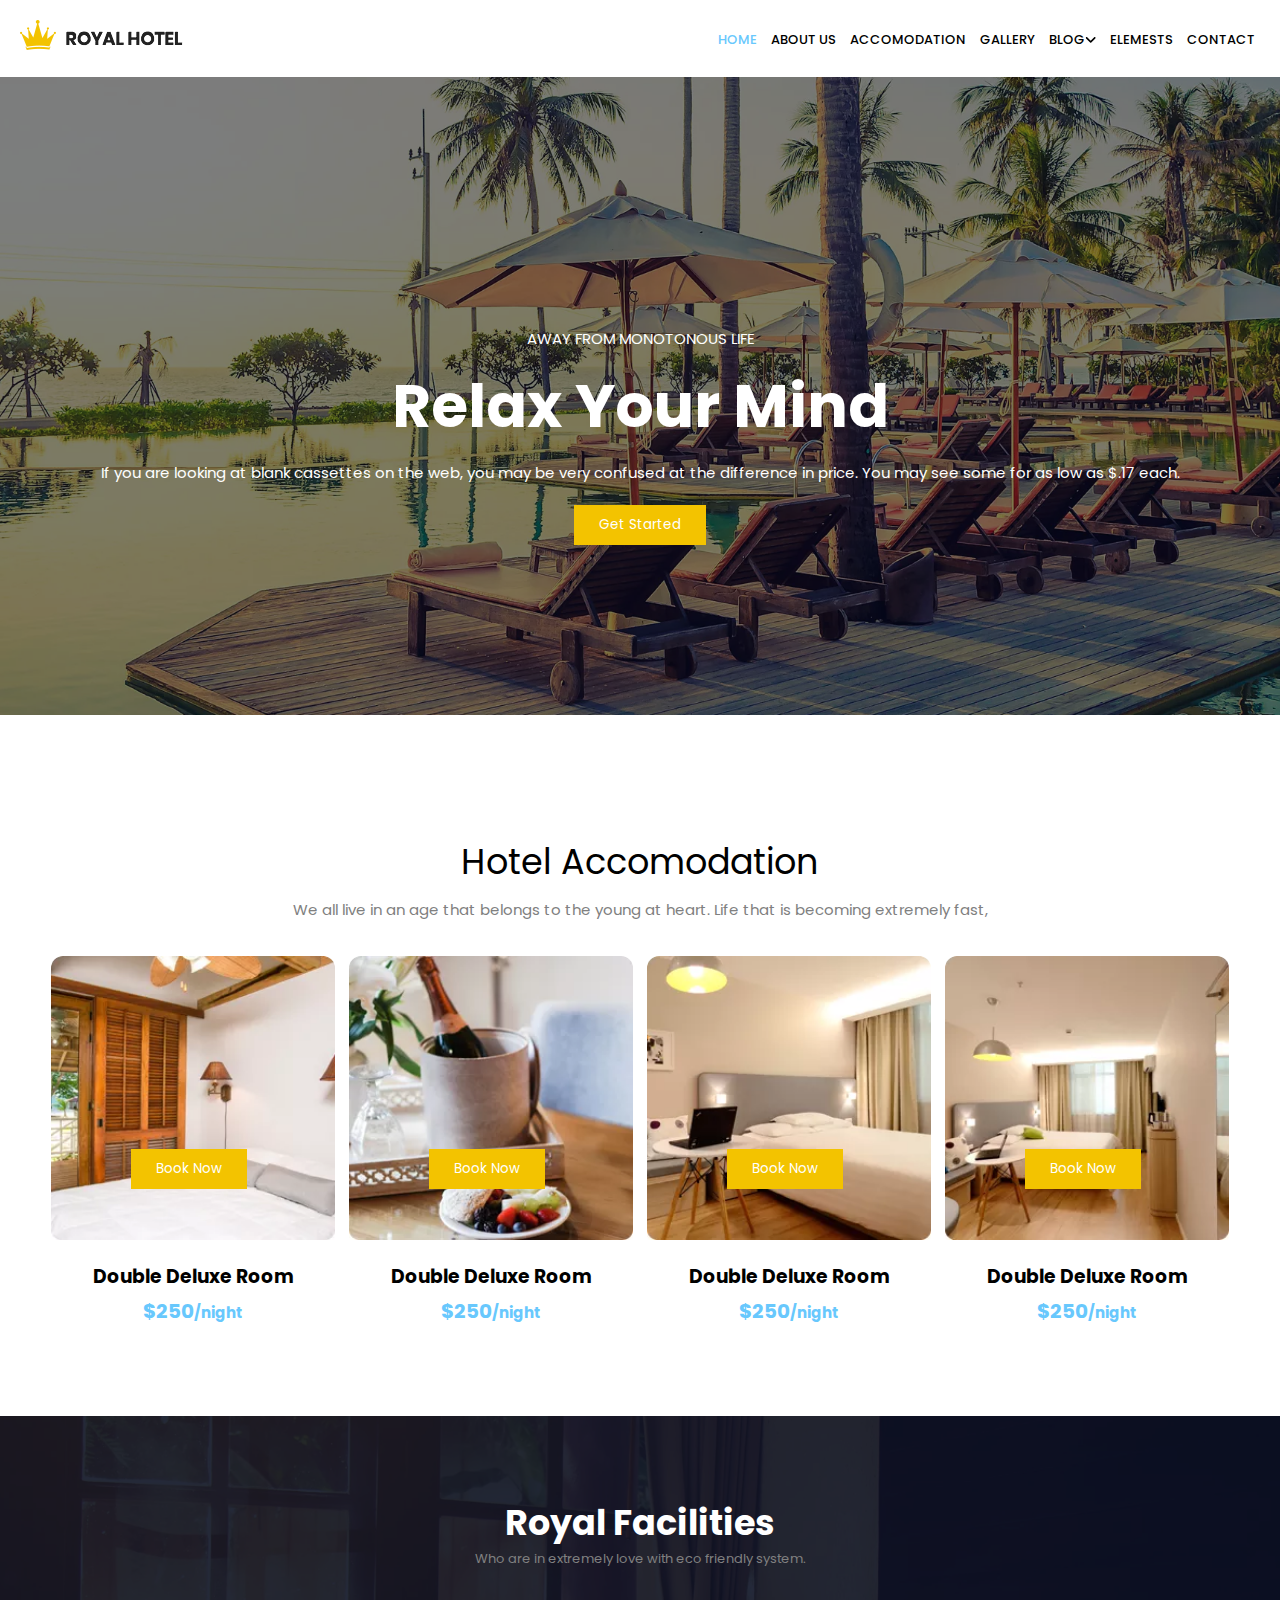
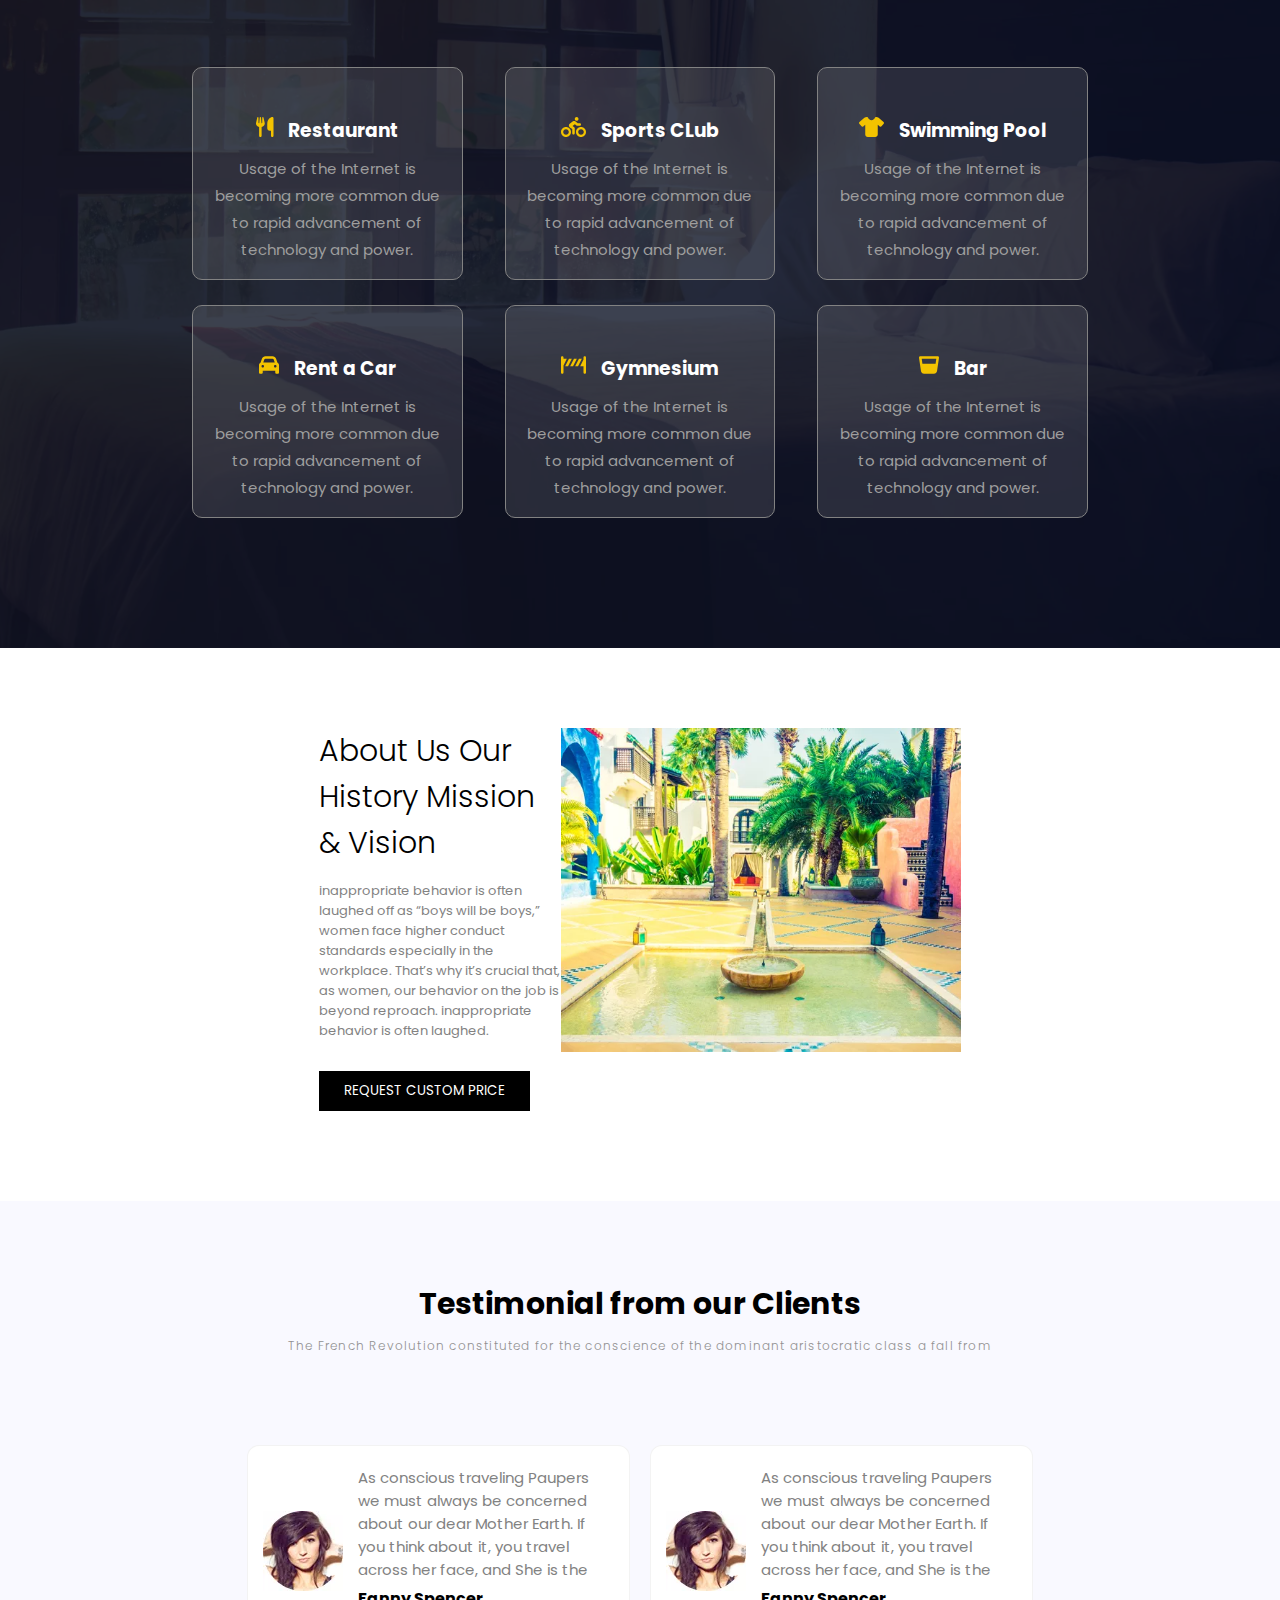
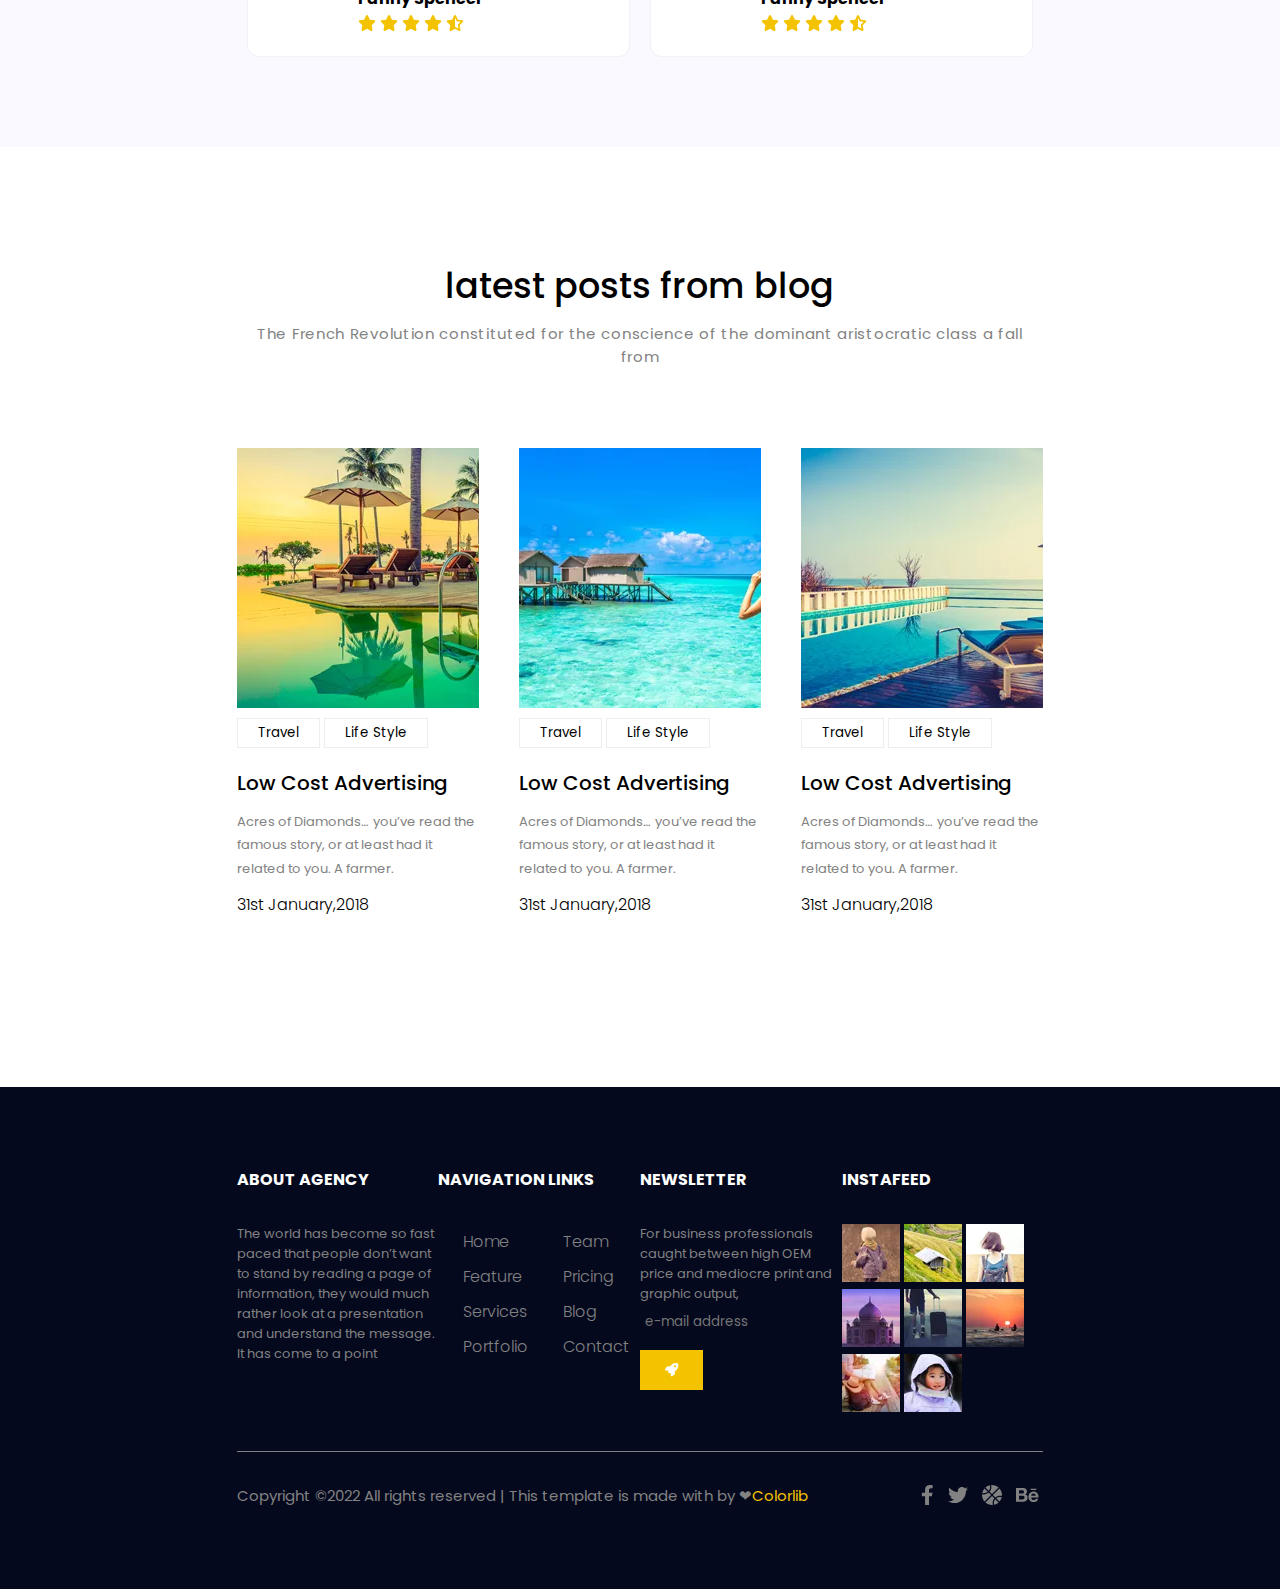
==== index.html @ 9b9b7c3e "first commit" ====
<!DOCTYPE html>
<html lang="en">
<head>
    <meta charset="UTF-8">
    <meta http-equiv="X-UA-Compatible" content="IE=edge">
    <meta name="viewport" content="width=device-width, initial-scale=1.0">
    <link rel="stylesheet" href="style.css">
        <!-- font -->
    <link rel="preconnect" href="https://fonts.googleapis.com">
<link rel="preconnect" href="https://fonts.gstatic.com" crossorigin>
<link href="https://fonts.googleapis.com/css2?family=Poppins:wght@300;400;500;600;700;900&display=swap" rel="stylesheet">
<link rel="stylesheet" href="./all.min.css">
    <title>RoyalHotel</title>
</head>
<body>
    <header>

            <div class="logo">
                <a href="#"><img src="./images/logo.png" alt=""></a>
            </div>
            <div class="navlink">
                <input type="checkbox" id="check">
                <label for="check" class="checkbtn">
                    <i class="fa-solid fa-bars"></i>
                </label>
                <ul id="nav-bar">
                    <li><a href="#"class="active">HOME</a></li>
                    <li><a href="#">ABOUT US</a></li>
                    <li><a href="#">ACCOMODATION</a></li>
                    <li><a href="#">GALLERY</a></li>
                    <li><a href="#">BLOG</a><i class="fa-solid fa-angle-down "></i>
                        <ul class="drop">
                    <li><a href="#">BLOG</a></li>
                    <li><a href="#">BLOG DETAILS</a></li>
                </ul>
            </li>
            <li><a href="#">ELEMESTS</a></li>
            <li><a href="#">CONTACT</a></li>
        </ul>
    </div>    
</header>
        <!-- /* ======================== start section-1=============================== */ -->
    <section class="home">
        <div class="container">
            <p>AWAY FROM MONOTONOUS LIFE</p>
            <h2>Relax Your Mind</h2>
            <p>If you are looking at blank cassettes on the web, you may be very confused at the
                difference in price. You may see some for as low as $.17 each.</p>
                <button>get started</button>
            </div>
        </section>
            <!-- /* ======================== end section-1=============================== */ -->

        
        <!-- /* ======================== start section-2=============================== */ -->
        <section class="room">
            <div class="container">
                <h2>Hotel Accomodation</h2>
                <p>We all live in an age that belongs to the young at heart. Life that is becoming extremely fast,
                </p>
                <div class="row">
                    <div class="room-1">
                        <div class="room-img">
                            <img src="./images/xroom1.jpg.pagespeed.png" alt="">
                            <button>book now</button>
                    </div>
                    <h3>Double Deluxe Room</h3>
                    <p>$250<span>/night</span></p>

                    </div>
                    <div class="room-1">
                        <div class="room-img">
                            <img src="./images/xroom3.jpg.pagespeed.png" alt="">
                            <button>book now</button>
                    </div>
                    <h3>Double Deluxe Room</h3>
                    <p>$250<span>/night</span></p>

                    </div>
                    <div class="room-1">
                        <div class="room-img">
                            <img src="./images/xroom2.jpg.pagespeed.png" alt="">
                            <button>book now</button>
                    </div>
                    <h3>Double Deluxe Room</h3>
                    <p>$250<span>/night</span></p>

                    </div>
                    <div class="room-1">
                        <div class="room-img">
                            <img src="./images/xroom4.jpg.pagespeed.png" alt="">
                            <button>book now</button>
                    </div>
                    <h3>Double Deluxe Room</h3>
                    <p>$250<span>/night</span></p>
                    
                </div>
            </div>
            
        </div>
    </section>
    <!-- /* ======================== end section-2=============================== */ -->

    <!-- /* ======================== start section-3=============================== */ -->
        <section class="facilities">
            <div class="container">
                <h2>Royal Facilities</h2>
                <p>Who are in extremely love with eco friendly system.</p>
                <div class="content">
                    <div class="row">
                        <div class="iteam">
                            <div class="iteam-icons">
                            <i class="fa-solid fa-utensils"></i>
                            <h3>Restaurant</h3>
                            </div>
                            <p>Usage of the Internet is becoming more common due to rapid advancement of technology and power.
                            </p>
                        </div>
                        <div class="iteam">
                        <div class="iteam-icons">
                            <i class="fa-solid fa-person-biking"></i>
                            <h3>Sports CLub</h3>
                        </div>
                            <p>Usage of the Internet is becoming more common due to rapid advancement of technology and power.</p>
                        </div>
                        <div class="iteam">
                        <div class="iteam-icons">
                            <i class="fa-solid fa-shirt"></i>
                            <h3>Swimming Pool</h3>
                        </div>
                        <p>Usage of the Internet is becoming more common due to rapid advancement of technology and power.</p>
                        </div>
                        <div class="iteam">
                        <div class="iteam-icons">
                            <i class="fa-solid fa-car"></i>
                            <h3>Rent a Car</h3>
                        </div>
                            <p>Usage of the Internet is becoming more common due to rapid advancement of technology and power.</p>
                        </div>
                        <div class="iteam">
                        <div class="iteam-icons">
                            <i class="fa-solid fa-road-barrier"></i>
                            <h3>Gymnesium</h3>
                        </div>
                            <p>Usage of the Internet is becoming more common due to rapid advancement of technology and power.</p>
                        </div>
                        <div class="iteam">
                            <div class="iteam-icons">
                                <i class="fa-solid fa-whiskey-glass"></i>
                                <h3>Bar</h3>
                            </div>
                            <p>Usage of the Internet is becoming more common due to rapid advancement of technology and power.</p>
                        </div>
                    </div>
                </div>
            </div>
        </section>
    <!-- /* ======================== end section-3=============================== */ -->



    <!-- /* ======================== start section-4=============================== */ -->
        <section class="about">
            <div class="container">
                <div class="content">
                <div class="row">

                        <div class="about-text">
                            <h2>About Us Our History Mission & Vision</h2>
                            <p>inappropriate behavior is often laughed off as “boys will be boys,” women face higher conduct standards especially in the workplace. That’s why it’s crucial that, as women, our behavior on the job is beyond reproach. inappropriate behavior is often laughed.</p>
                            <button>REQUEST CUSTOM PRICE</button>
                        </div>
                        <div class="about-img">
                            <img src="./images/xabout_bg.jpg.pagespeed.png" alt="" srcset="">
                        </div>
                    </div>
                </div>
            </div>
        </section>

        <!-- /* ======================== end section-4=============================== */ -->



        <!-- /* ======================== start section-5=============================== */ -->
        
        <section class="revolution">
            <div class="container">
                <div class="content">
                    <div class="revolution-text">
                        <h2>Testimonial from our Clients</h2>
                        <p>The French Revolution constituted for the conscience of the dominant aristocratic class a fall from</p>
                    </div>
                    
                    <div class="row">
                        <div class="iteam row">

                            <div class="iteam-img">
                                <img src="./images/xtesttimonial-1.jpg.pagespeed.png" alt="">
                            </div>
                            <div class="iteam-text">
                                <p>As conscious traveling Paupers we must always be concerned about our dear Mother Earth. If you think about it, you travel across her face, and She is the </p>
                                <h4>Fanny Spencer</h4>
                                <i class="fa-solid fa-star"></i>
                                <i class="fa-solid fa-star"></i>
                                <i class="fa-solid fa-star"></i>
                                <i class="fa-solid fa-star"></i>
                                <i class="fa-solid fa-star-half-stroke"></i>
                            </div>
                        </div>
                        <div class="iteam row">

                            <div class="iteam-img">
                                <img src="./images/xtesttimonial-1.jpg.pagespeed.png" alt="">
                            </div>
                            <div class="iteam-text">
                                <p>As conscious traveling Paupers we must always be concerned about our dear Mother Earth. If you think about it, you travel across her face, and She is the </p>
                                <h4>Fanny Spencer</h4>
                                <i class="fa-solid fa-star"></i>
                                <i class="fa-solid fa-star"></i>
                                <i class="fa-solid fa-star"></i>
                                <i class="fa-solid fa-star"></i>
                                <i class="fa-solid fa-star-half-stroke"></i>
                            </div>
                        </div>
                    </div>
                    
                    
                </div>
            </div>
        </section>
        <!-- /* ======================== end section-5=============================== */ -->
        <!-- /* ======================== start section-6=============================== */ -->
        <section class="blog">
            <div class="container">
                <div class="content">
                    <div class="blog-text">

                        <h2>latest posts from blog</h2>
                        <p>The French Revolution constituted for the conscience of the dominant aristocratic class a fall from</p>
                    </div>
                    <div class="row">
                        <div class="blog-iteam">
                            <div class="iteam-img">
                                <img src="./images/xblog-1.jpg.pagespeed.png" alt="" srcset="">
                            </div>
                            <button>travel</button>
                            <button>life style</button>
                            <div class="iteam-text">
                                <h3><a href="#">Low Cost Advertising</a></h3>
                                <p>Acres of Diamonds… you’ve read the famous story, or at least had it related to you. A farmer.</p>
                                <span>31st January,2018</span>
                            </div>
                        </div>
                        <div class="blog-iteam">
                            <div class="iteam-img">
                                <img src="./images/xblog-2.jpg.pagespeed.png" alt="" srcset="">
                            </div>
                            <button>travel</button>
                            <button>life style</button>
                            <div class="iteam-text">
                                <h3><a href="#">Low Cost Advertising</a></h3>
                                <p>Acres of Diamonds… you’ve read the famous story, or at least had it related to you. A farmer.</p>
                                <span>31st January,2018</span>
                            </div>
                        </div>
                        <div class="blog-iteam">
                            <div class="iteam-img">
                                <img src="./images/xblog-3.jpg.pagespeed.png" alt="" srcset="">
                            </div>
                            <button>travel</button>
                            <button>life style</button>
                            <div class="iteam-text">
                                <h3><a href="#">Low Cost Advertising</a></h3>
                                <p>Acres of Diamonds… you’ve read the famous story, or at least had it related to you. A farmer.</p>
                                <span>31st January,2018</span>
                            </div>
                        </div>
                    </div>

                </div>
            </div>
        </section>
        <!-- /* ======================== end section-6=============================== */ -->
        <!-- /* ======================== start footer=============================== */ -->
        <footer>
            <div class="container">
                <div class="content">
                    <div class="row">
                        <div class="footer-title">
                            <h4>ABOUT AGENCY</h4>
                            <p>The world has become so fast paced that people don’t want to stand by reading a page of information, they would much rather look at a presentation and understand the message. It has come to a point</p>
                        </div>
                        <div class="footer-title">
                            <h4>NAVIGATION LINKS</h4>
                            <div class="row">
                            <div class="link">
                            <ul>
                                <li><a href="#">home</a></li>
                                <li><a href="#">feature</a></li>
                                    <li><a href="#">services</a></li>
                                    <li><a href="#">portfolio</a></li>
                            </ul>
                            </div>
                            <div class="link">
                            <ul>
                                    <li><a href="#">team</a></li>
                                    <li><a href="#">pricing</a></li>
                                    <li><a href="#">blog</a></li>
                                    <li><a href="#">contact</a></li>
                            </ul>
                            </div>
                        </div>

                        </div>
                        <div class="footer-title">
                            <h4>NEWSLETTER</h4>
                            <p>For business professionals caught between high OEM price and mediocre print and graphic output,</p>
                            <input type="text" placeholder="e-mail address" >
                            <button><i class="fa-solid fa-rocket"></i></button>
                        </div>
                        <div class="footer-title">
                            <h4>INSTAFEED</h4>
                            <div class="footer-img">
                                <img src="./images/xImage-01.jpg.pagespeed.ic.VWdV-pY94k.png" alt="">
                                <img src="./images/xImage-02.jpg.pagespeed.ic.H0RdxYYNLe.png" alt="">
                                <img src="./images/xImage-03.jpg.pagespeed.ic.S_LFDYmbgc.png" alt="">
                                <img src="./images/xImage-04.jpg.pagespeed.ic.F6GM7uYEah.png" alt="">
                                <img src="./images/xImage-05.jpg.pagespeed.ic.MrygaBwj3D.png" alt="">
                                <img src="./images/xImage-06.jpg.pagespeed.ic.5AmIQgdupe.png" alt="">
                                <img src="./images/xImage-07.jpg.pagespeed.ic._Gie8Lv4Eo.png" alt="">
                                <img src="./images/xImage-08.jpg.pagespeed.ic.8KGpKZvfob.png" alt="">
                            </div>
                        </div>
                    </div>
                    <div class="copyright row">
                        <p>Copyright ©2022 All rights reserved | This template is made with  by &#10084;<span>Colorlib</span></p>
                        <div class="social">
                            <i class="fa-brands fa-facebook-f"></i>
                            <i class="fa-brands fa-twitter"></i>
                            <i class="fa-solid fa-basketball"></i>
                            <i class="fa-brands fa-behance"></i>
                        </div>
                    </div>
                    
                </div>
            </div>
        </footer>


        <!-- /* ======================== end footer=============================== */ -->

    <script src="./min.js"></script>
    <script src="./all.min.js"></script>

</body>
</html>
---- style.css ----
*{
    font-family: 'Poppins', sans-serif;
    list-style: none;
    text-decoration: none;
    margin: 0;
    padding: 0;
}

.row{
    display: flex;
    justify-content: space-between;
    align-items: center;
    
}
.container{
    width: 90%;
    margin: auto;
}
.content{
    flex-wrap: wrap;    
    width: 70%;
    gap: 4%;
    margin: auto;
}
p{
    font-size: 15px;
}
button{
    margin: 10px 0;
    padding: 10px 25px;
    background: #f3c300;
    color: #fff;
    border: 0;
    text-transform: capitalize;
    position: relative;
    z-index: 1;
    cursor: pointer;
}
    button::before{
    position: absolute;
    content: "";
    top: 0;
    background: #f8b100;
    left: 0;
    transition:all 0.3s ease-in;
    padding-bottom: 2.5rem;
    z-index: -1;
    -webkit-transition:all 0.3s ease-in;
    -moz-transition:all 0.3s ease-in;
    -ms-transition:all 0.3s ease-in;
    -o-transition:all 0.3s ease-in;
}
button:hover:before{
    padding-left: 100%;
}


/* start header */
header {
    display: flex;
    justify-content: space-between;
    width: 60%;
    padding: 20px ;
    align-items: center;
    z-index: 1;
     position: absolute;
    background: #fff;
    left: 20%;

}

header ul li{
    display: inline-block;
    padding: 0 15px;
    font-size: 13px;
    position: relative;
}

header ul li a{
    color: #000000;
    font-weight: 500;
    transition: all 0.3s;
    -webkit-transition: all 0.3s;
    -moz-transition: all 0.3s;
    -ms-transition: all 0.3s;
    -o-transition: all 0.3s;
}
header ul li a.active{
    color: #68c8fd;

}
header ul li a:hover{
    color: #68c8fd;
}
header ul li .drop{
    position: absolute;
    margin: 26px 0 0;
    
}
header ul li .drop li{
    background: #fff;
    display: block;
    padding: 10px;
    left: 0;
    width: 190px;
    transition: all 0.3s;
    -webkit-transition: all 0.3s;
    -moz-transition: all 0.3s;
    -ms-transition: all 0.3s;
    -o-transition: all 0.3s;
    visibility: hidden;
    opacity: -1;
    margin: 10px 0;
}
header ul li:hover .drop li{
    visibility: visible;
    opacity: 1;
    margin: 0;
    
}
header ul li .drop li:hover ,header ul li .drop li:hover a{
    color: #68c8fd;
    background: #eee;

}
header .checkbtn{
    font-size: 30px;
    color: #f3c300;
    line-height: 80px;
    margin-right: 20px;
    cursor: pointer;
    display: none;
}
#check{
    display: none;
}
header ul li:nth-child(5) i {
    display: none;
}
@media (max-width: 767px) {
    header{
        width: 90%;
        position: initial;
        
    }
    header .checkbtn{
        display: block;
    }
    header div.navlink #check:checked ~ ul{
        display: unset;
    }
    header i.media{
        color: #f3c300;
        position: relative;
        display:unset;
        transition: all 0.3s;
        -webkit-transition: all 0.3s;
        -moz-transition: all 0.3s;
        -ms-transition: all 0.3s;
        -o-transition: all 0.3s;
}

    header .navlink ul{
        position: absolute;
        width: 100%;
        left: 0;
        top: 100px;
        z-index: 1;
        background: #fff;
        display: none;
    }
   
    header ul li{
        display: block;
        padding: 10px 0 ;
        padding-left: 15px;
        transition: all 0.3s;
        -webkit-transition: all 0.3s;
        -moz-transition: all 0.3s;
        -ms-transition: all 0.3s;
        -o-transition: all 0.3s;
}
    header ul li:hover{
        background: #eee;
        color: #68c8fd;
    }
    
    header ul li .drop {
        transition: all 0.3s;
        -webkit-transition: all 0.3s;
        -moz-transition: all 0.3s;
        -ms-transition: all 0.3s;
        -o-transition: all 0.3s;
        display: none;
    }
    header ul li:hover .drop {
        visibility: visible;
        opacity: 1;
        display: unset;

    }
    header ul li .drop {
        position: unset;
        
    }
    header ul li .drop li{
        margin: 0;
        display: inline-block;
        width: 100%;
    }
    header ul li:nth-child(5) i {
        display: unset;
        position: absolute;
        right: 10px;
    }
}
@media (min-width:767px ) and (max-width: 1400px){
    header {
        position: unset;
        width: auto;
        
    }
    header ul li {
        display: inline-block;
        padding: 0 5px;
    }
    
}
/* end header */




/* start section-1 */
.home{
    background-image: url(./images/banner_bg.jpg);
    position: relative;
    background-size: cover;
    background-repeat: no-repeat;
    background-attachment: fixed;
    background-position: top;
    margin-bottom:40px ;
    color: white;
    text-align: center;
}
.home .container{
    padding-bottom: 10rem;
        padding-top: 15rem;
        background: #04091e85;
        position: relative;
        width: auto;
    }
    .home .container p{
        font-size: 15px;
        margin: auto;
        line-height: 1.6;
        margin: 10px auto;
        
    
    }
    section.home .container h2{
        font-size: 60px;
        
    }
/* end section-1 */

/* start section-2 */
.room{
    padding-top: 5rem ;
    margin-bottom: 5rem;
}
.room .container{
    text-align: center;
}
.room .container h2{
    font-size: 35px;
    padding-bottom: 10px;
    font-weight: 400;
}
.room .container p{
    font-size: 15px;
    color: gray;

}
.room .container .row{
    margin: 35px 0;
    justify-content: center;
    align-items: center;
    flex-wrap: wrap;
    gap: 0 14px;

}
.room .container .row .room-1{
    padding-bottom: 15px;
}
.room .container .row .room-1 .room-img{
    position: relative;
    overflow: hidden;
    border-radius: 12px;
    -webkit-border-radius: 12px;
    -moz-border-radius: 12px;
    -ms-border-radius: 12px;
    -o-border-radius: 12px;
    margin-bottom: 15px;
}
.room .container .row .room-1 .room-img img{
     width: 284px;
    height: 284px;
   overflow: hidden;
    transition:all 0.5s ease ;
    -webkit-transition:all 0.5s ease ;
    -moz-transition:all 0.5s ease ;
    -ms-transition:all 0.5s ease ;
    -o-transition:all 0.5s ease ;
    border: 0;
}
.room .container .row .room-1 .room-img img:hover{
    transform:scale(110%);
    -webkit-transform:scale(110%);
    -moz-transform:scale(110%);
    -ms-transform:scale(110%);
    -o-transform:scale(110%);
}
.room .container .row .room-1 .room-img button{
    position: absolute;
    left: 5rem;
    bottom: 3rem;
}
.room .container .row .room-1 p{
    font-size: 20px;
    font-weight: bold;
    line-height: 1;
    color: #68c8fd;
    margin-top: 10px;
}
.room .container .row .room-1 span{
    color: #68c8fd;
    font-size: 15px;
}


@media (min-width:767px) and (max-width:991px) {
    .room .container{
width: 80%;
    }
}
@media (min-width:991px) and (max-width:1300px) {
    .room .container{
    width: auto;
    }
}

/* ======================== end section-2=============================== */






/* ======================== start section-3=============================== */
.facilities{
    background-image: url(./images/facilites_bg.jpg.png);
    position: relative;
    background-size: cover;
    background-repeat: no-repeat;
    background-position:center;
    margin-bottom: 40px;
    color: white;
    text-align: center;
    opacity: 1.5;
    z-index: -1;
    
}    
.facilities .container{
    position: relative;
    background: #04091ede;
    overflow: hidden;
    width: auto;
    padding: 5rem 0;
    
}
.facilities .container .content{
    padding: 3rem 0px 0;
    
}

.facilities .container>h2{
    font-size: 35px;
}
.facilities .container>p{
    color: gray;
    font-size: 13px;
}
.facilities .container .row{
    flex-wrap: wrap;
    padding: 50px 0;
    gap: 25px 0;  
    
}
.facilities .container .row .iteam{
    border: 1px solid #828282;
    background: #eeeeee1f;
    width: 30%;
    padding: 3rem 0 1rem;
    border-radius: 10px;
    -webkit-border-radius: 10px;
    -moz-border-radius: 10px;
    -ms-border-radius: 10px;
    -o-border-radius: 10px;
}
.facilities .container .row .iteam .iteam-icons h3{
    padding-bottom: 10px;
    padding-left: 15px;
}
.facilities .container .row .iteam .iteam-icons svg{
    color: #f3c300;
    font-size: 20px;
}
.facilities .container .row .iteam p{
    line-height: 1.8;
    padding: 0 15px;
    color: #9e9e9e;
}
.facilities .container .row .iteam .iteam-icons{
    display: flex;
    text-align: center;
    align-items: baseline;
    justify-content: center;
    
}

@media (max-width: 767px) {


    .facilities .container .row .iteam {
        width: 100%;
        margin: auto;
    }
    .facilities .container .row .iteam p {
        padding: unset;
    }
}
@media (min-width: 767px) and (max-width: 991px) {
    .facilities .container {
        padding: unset;
        padding-top: 15px;
    }
    .facilities .container .content {
        width: 100%;
    }
    .facilities .container .row .iteam p {
        padding: unset;
    }
}



/* ======================== end section-3=============================== */






/* ======================== start section-4=============================== */
.about{
    margin-top: 5rem;
    margin-bottom: 5rem;
}
.about .container .content .row{
    justify-content: center;
    align-items:stretch
}
.about .content .about-text{
    width: 30%;
}
.about .content .about-text>h2{
    font-size: 30px;
    font-weight: 300;
    padding-bottom: 15px;
    
}
.about .content .about-text>p{
    color:#828282; 
    padding-bottom: 20px;
    font-size: 13px;
}

.about .content .about-img img{
width: 400px;
}
.about-text button{
    background: #000000;
}
.about-text button:hover:before{
    padding-left: 100%;
}
@media (max-width: 991px) {
    .content {
        flex-wrap: wrap;
        width: 100%;
    }
    .about .container .content .row {
    flex-wrap: wrap;
    }
    .about-text{
        padding-bottom: 15px;
    }
    .about .content .about-text {
        width: auto;
    }
}
/* ======================== end section-4=============================== */

/* ======================== start section-5=============================== */
.revolution{
    background: #f9f9ff;
    padding-top: 5rem;
    padding-bottom: 5rem;
}
.revolution .revolution-text{
    text-align: center;
    margin-bottom: 5rem;
}
.revolution .revolution-text>h2{
    font-size: 30px;
    padding-bottom: 10px;
}
.revolution .revolution-text>p{
    color: #919191;
    font-size: 12px;
    letter-spacing: 1.2px;
    font-weight: 300;

}
.revolution .iteam{
    background: white;
    border: 1px solid #9e9e9e1f;
    margin: 10px;
    border-radius: 12px;
    -webkit-border-radius: 12px;
    -moz-border-radius: 12px;
    -ms-border-radius: 12px;
    -o-border-radius: 12px;
}
.revolution .iteam .iteam-img{
    width: 80px;
    height: 80px;
    padding-left: 15px;
}
.revolution .iteam .iteam-text{
    padding: 20px 15px;
    
}
.revolution .iteam .iteam-text>p{
    color: #828282;
    padding-bottom: 5px;
}
.revolution .iteam .iteam-text svg{
    color: #f3c300;
}
@media (max-width: 991px) {
    .revolution .row{
        flex-wrap: wrap;
    }
    .revolution .iteam{
        flex-wrap:wrap;
    }
}




/* ======================== end section-5=============================== */


/* ======================== start section-6=============================== */
.blog{
    padding-top: 2rem;
    padding-bottom: 10rem;
}

.blog .blog-text{
    text-align: center;
    padding: 5rem 0;
}
.blog .blog-text h2{
    font-size: 35px;
    font-weight: 500;
    padding-bottom: 10px;
}
.blog .blog-text>p{
    color: #828282;
    letter-spacing: 0.7px;
}
.blog .blog-iteam{
    width: 30%;
}
.blog .blog-iteam .iteam-img{
    overflow: hidden;
    height: 260px;
    transition: all 0.5s;
    -webkit-transition: all 0.5s;
    -moz-transition: all 0.5s;
    -ms-transition: all 0.5s;
    -o-transition: all 0.5s;
}
.blog .blog-iteam .iteam-img img{
    transition: all 0.8s ease-in;
    -webkit-transition: all 0.8s ease-in;
    -moz-transition: all 0.8s ease-in;
    -ms-transition: all 0.8s ease-in;
    -o-transition: all 0.8s ease-in;
}
.blog .blog-iteam:hover img{
    transform:scale(150%)  rotate(15deg);
    -webkit-transform:scale(150%)  rotate(15deg);
    -moz-transform:scale(150%)  rotate(15deg);
    -ms-transform:scale(150%)  rotate(15deg);
    -o-transform:scale(150%)  rotate(15deg);
    overflow: hidden;
}
.blog .blog-iteam button{
    background: white;
    color: black;
    padding: 4px 20px;
    border: 1px solid #eee;
    
}
.blog .blog-iteam button:before{
    padding-bottom: 2rem;
}
.blog .blog-iteam .iteam-text{
    padding: 10px 0;
}
.blog .blog-iteam .iteam-text h3{
    font-size: 20px;
    font-weight: 500;
}
.blog .blog-iteam .iteam-text h3 a{
    color: #000000;
    transition:all 0.3s;
    -webkit-transition:all 0.3s;
    -moz-transition:all 0.3s;
    -ms-transition:all 0.3s;
    -o-transition:all 0.3s;
}
.blog .blog-iteam .iteam-text h3 a:hover{
    color: #68c8fd;
}
.blog .blog-iteam .iteam-text p{
    line-height: 1.8;
    padding: 12px 0;
    font-size: 13px;
    color: #828282;
}
.blog .blog-iteam .iteam-text span{
    font-weight: 300;
}
@media (max-width: 767px) {
    .blog .row{
    flex-wrap: wrap;
}
.blog .blog-iteam{
    width: 70%;
    padding: 10px 0;
}
.blog .blog-iteam .iteam-img {
    width: 360px;
}
}
@media (min-width: 767px) and (max-width: 991px) {
    .blog .content{
        width: auto;
    }
    .blog .row{
        flex-wrap:wrap ;
    }
    .blog .blog-iteam{
        width: 46%;
    }
    .blog .row {
        justify-content: space;
    }

}



/* ======================== end section-6=============================== */

 /* ======================== Start footer=============================== */

footer{
    background: #04091e;
    padding:5rem 0 ;
}
footer .footer-title{
    width: 25%;
}
footer  .row{
    align-items: stretch;
}
footer .footer-title .row{
    justify-content: unset;
    
}
footer .footer-title .link{
    padding-left: 15px;
}
footer .footer-title .link ul li {
    padding: 5px 10px;
}
footer .footer-title .link ul li a{
    color: #828282;
    transition: all 0.3s;
    -webkit-transition: all 0.3s;
    -moz-transition: all 0.3s;
    -ms-transition: all 0.3s;
    -o-transition: all 0.3s;
    text-transform: capitalize;
    font-weight: 300;
}
footer .footer-title .link ul li:hover a{
    color: #f3c300;
    
}
footer .footer-title>h4{
    color: #fff;
    padding-bottom: 2rem;
}
footer .footer-title>p{
    color: #828282;
    font-size: 13px;
}    
footer .footer-title input{
    background: #04091e;
    border: 0;
    color: #919191;
    padding: 8px 5px;
    border-radius: 0;
}
footer .copyright {
    padding-top: 2rem ;
    margin-top:2rem ;
    border-top: 1px solid #828282;
}
footer .copyright>p {
    color: #828282;
}
footer .copyright p>span {
    color: #f3c300;
    cursor: pointer;
}
footer .copyright .social{
    color: #828282;
}
    footer .copyright .social svg{
        padding: 0 5px;
        font-size: 20px;
        transition:all 0.3s ;
        -webkit-transition:all 0.3s;
        -moz-transition:all 0.3s;
        -ms-transition:all 0.3s;
        -o-transition:all 0.3s;
}
        footer .copyright .social svg:hover{
        color: #f3c300;
        
}
@media (max-width: 767px) {
    footer .row {
        flex-wrap: wrap;
    }
    footer .footer-title {
        width: 100%;
    }
    
}
@media (min-width: 767px) and (max-width: 991px) {
    footer .row {
    flex-wrap: wrap;

}
footer .footer-title {
    width: 47%;
}
}
 /* ======================== end footer=============================== */
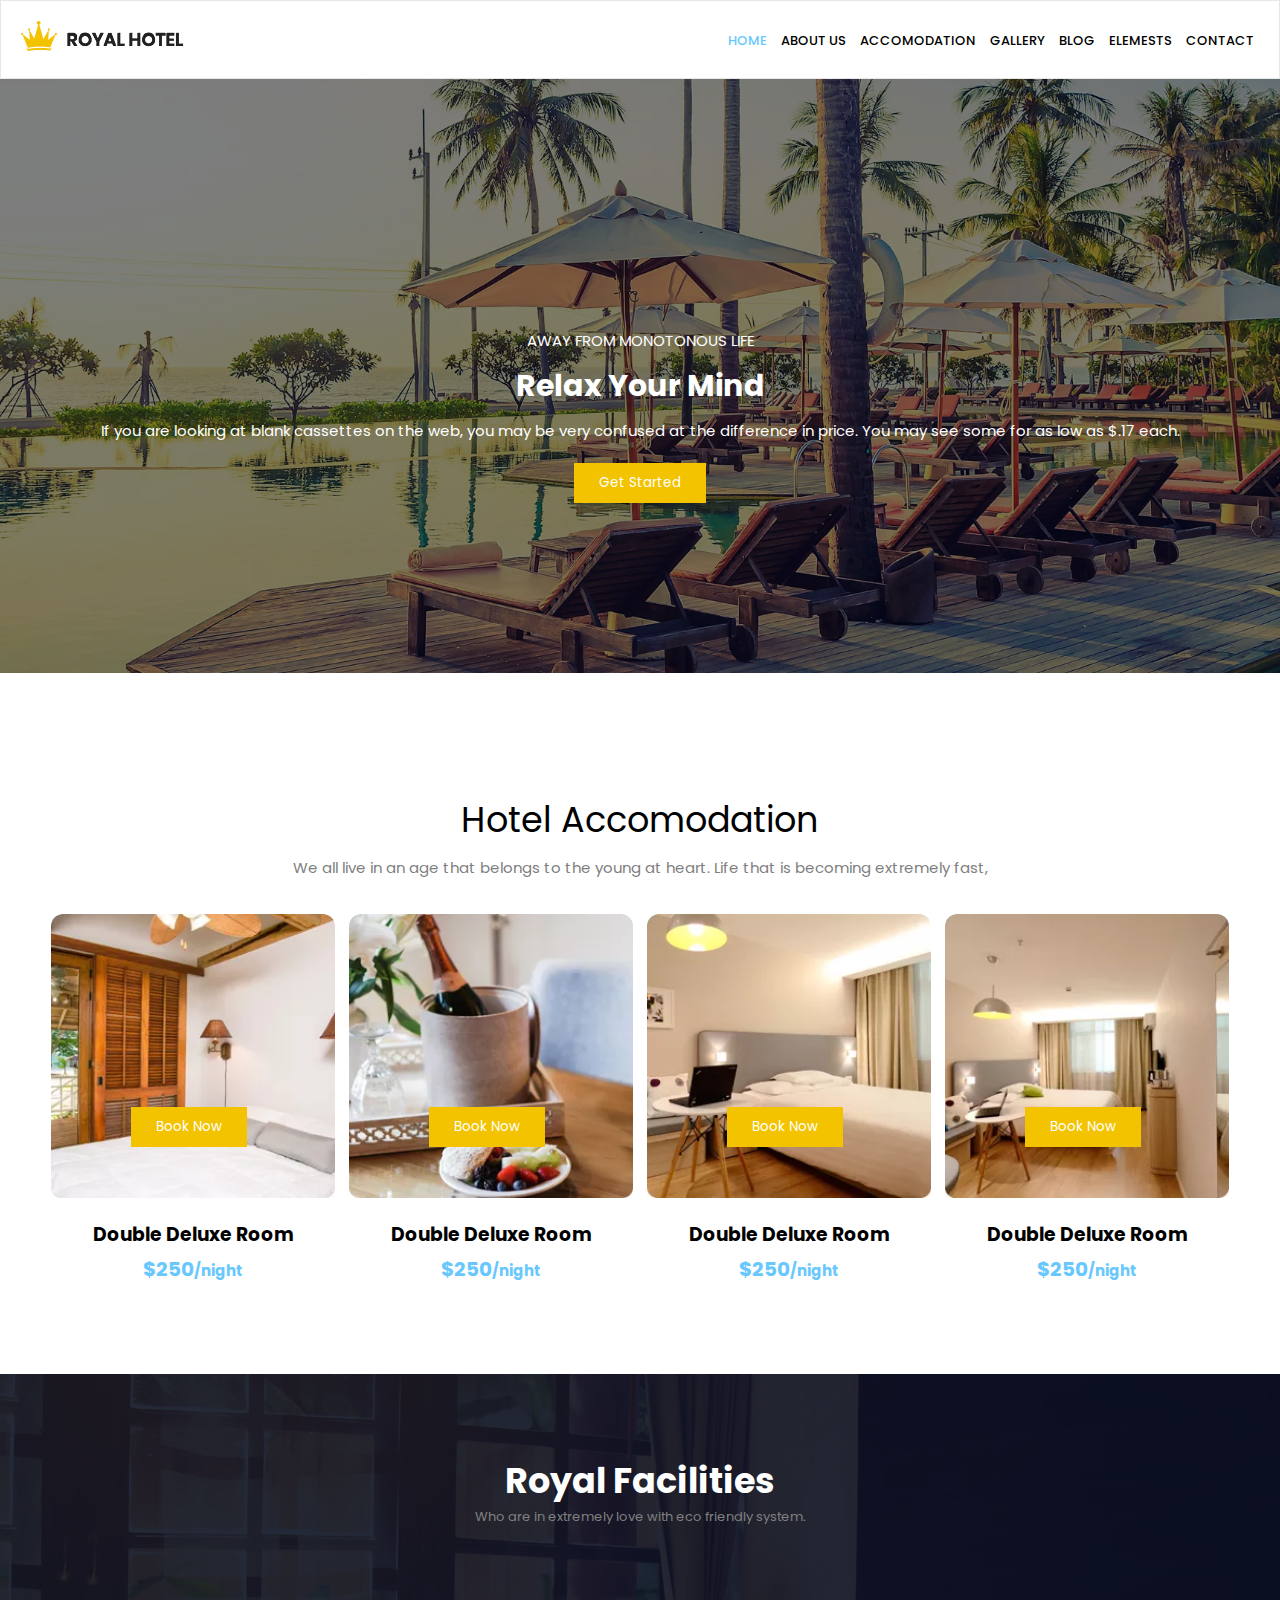
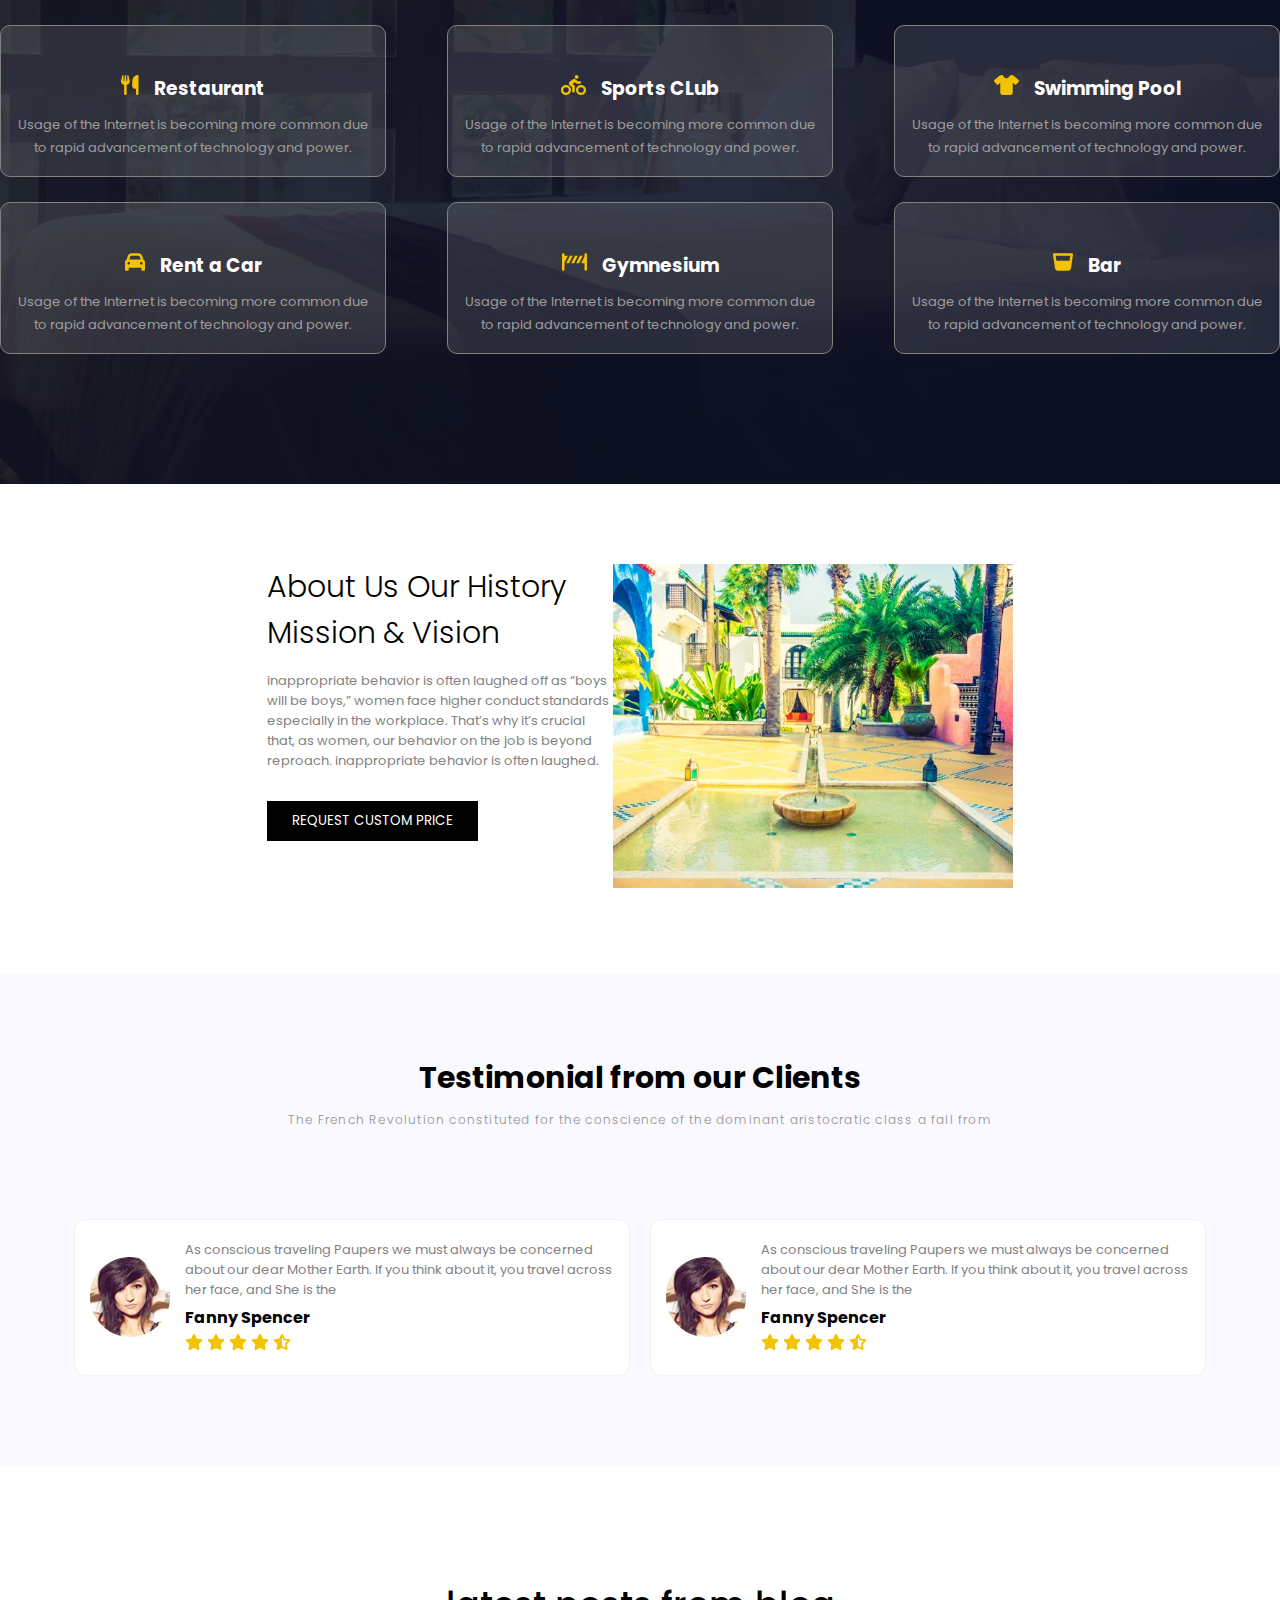
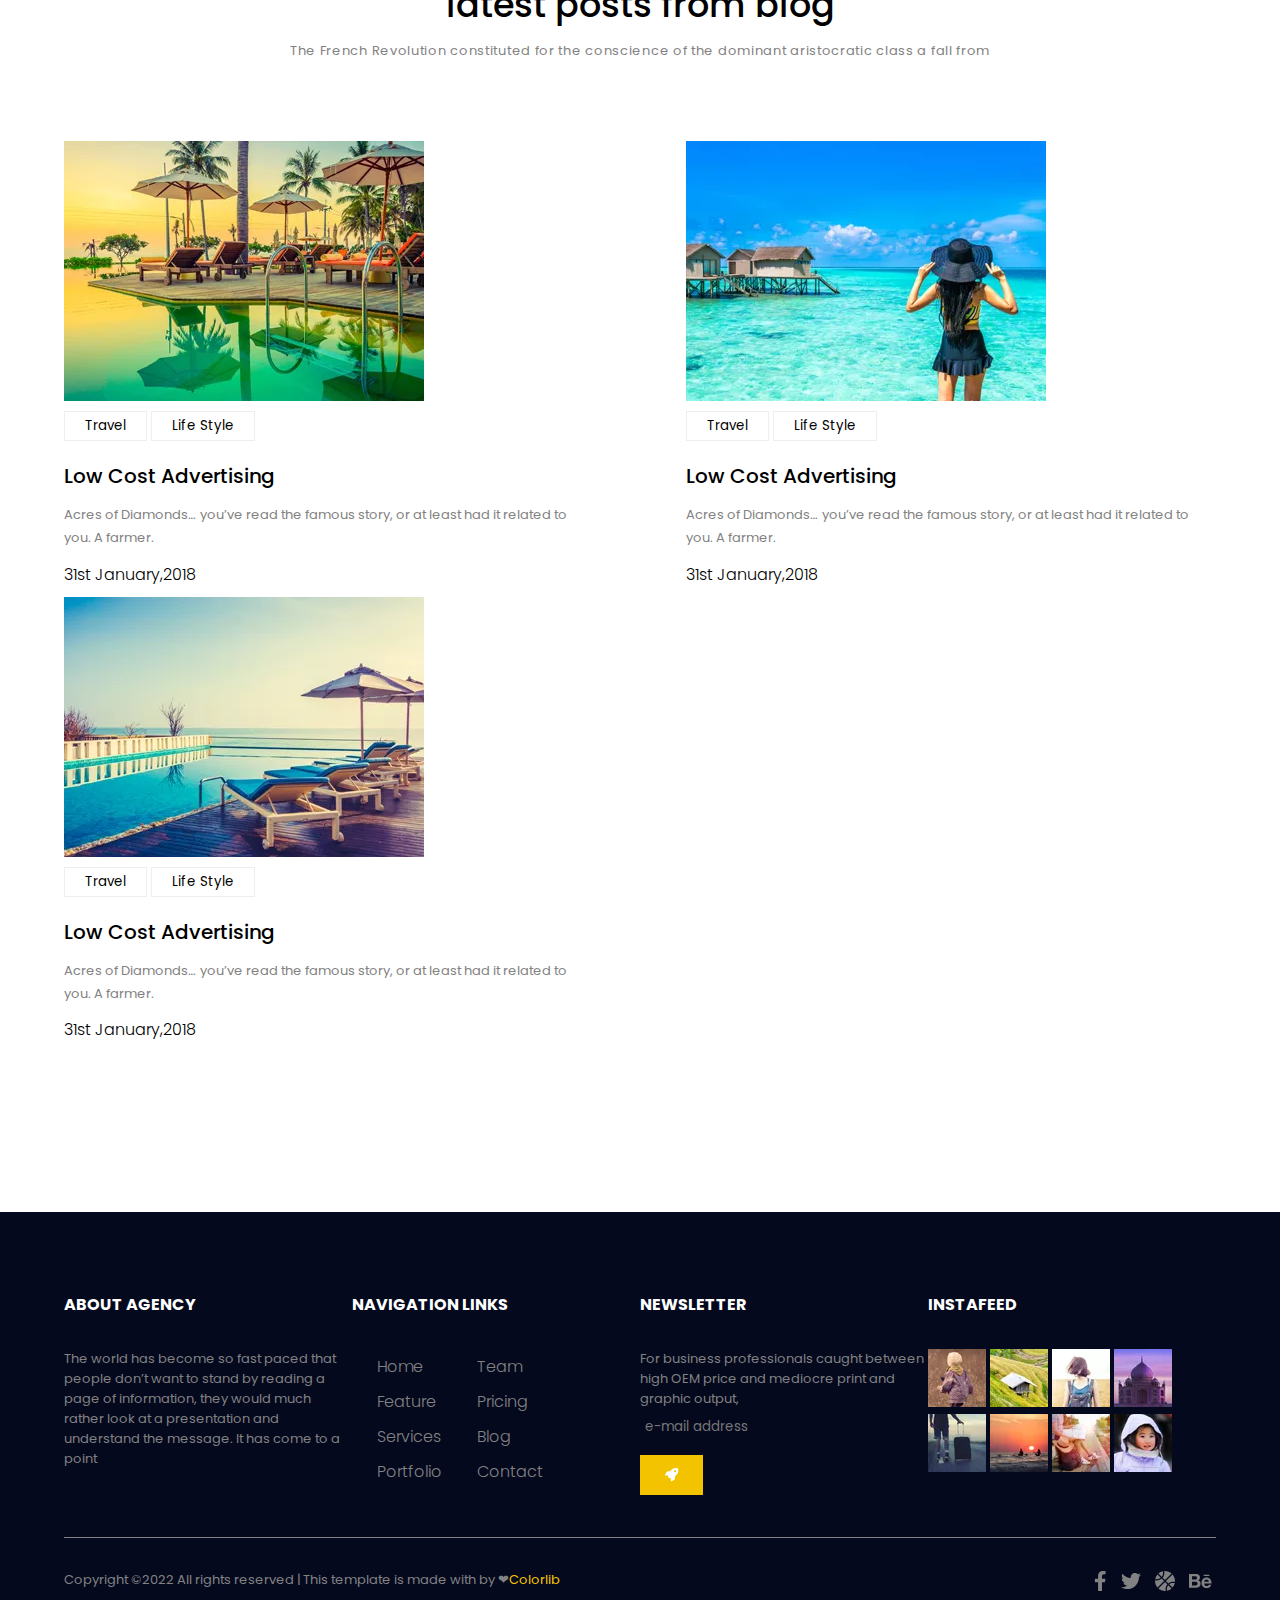
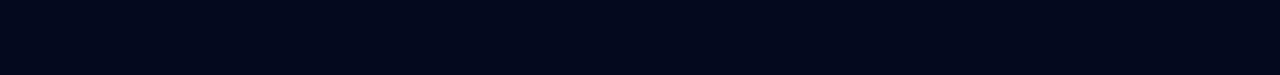
==== commit 628be971: "made pages" ====
--- a/index.html
+++ b/index.html
@@ -8,7 +8,11 @@
         <!-- font -->
     <link rel="preconnect" href="https://fonts.googleapis.com">
 <link rel="preconnect" href="https://fonts.gstatic.com" crossorigin>
-<link href="https://fonts.googleapis.com/css2?family=Poppins:wght@300;400;500;600;700;900&display=swap" rel="stylesheet">
+
+<link rel="preconnect" href="https://fonts.googleapis.com">
+<link rel="preconnect" href="https://fonts.gstatic.com" crossorigin>
+<link href="https://fonts.googleapis.com/css2?family=Poppins:ital,wght@0,100;0,200;0,300;0,400;0,500;0,600;0,700;0,800;0,900;1,100;1,200;1,300;1,400;1,500;1,600;1,700;1,800;1,900&display=swap" rel="stylesheet">
+<!-- <link href="https://fonts.googleapis.com/css2?family=Poppins:wght@300;400;500;600;700;900&display=swap" rel="stylesheet"> -->
 <link rel="stylesheet" href="./all.min.css">
     <title>RoyalHotel</title>
 </head>
@@ -24,18 +28,18 @@
                     <i class="fa-solid fa-bars"></i>
                 </label>
                 <ul id="nav-bar">
-                    <li><a href="#"class="active">HOME</a></li>
-                    <li><a href="#">ABOUT US</a></li>
-                    <li><a href="#">ACCOMODATION</a></li>
-                    <li><a href="#">GALLERY</a></li>
+                    <li><a href="./index.html"class="active">HOME</a></li>
+                    <li><a href="./about/about.html">ABOUT US</a></li>
+                    <li><a href="./Accomodation/accomodation.html">ACCOMODATION</a></li>
+                    <li><a href="./Gallery/gallery.html">GALLERY</a></li>
                     <li><a href="#">BLOG</a><i class="fa-solid fa-angle-down "></i>
                         <ul class="drop">
-                    <li><a href="#">BLOG</a></li>
-                    <li><a href="#">BLOG DETAILS</a></li>
+                    <li><a href="./blog/blog.html">BLOG</a></li>
+                    <li><a href="./blog/blog-detils.html">BLOG DETAILS</a></li>
                 </ul>
             </li>
-            <li><a href="#">ELEMESTS</a></li>
-            <li><a href="#">CONTACT</a></li>
+            <li><a href="./Elements/elements.html">ELEMESTS</a></li>
+            <li><a href="./Contact/contact.html">CONTACT</a></li>
         </ul>
     </div>    
 </header>
@@ -283,69 +287,69 @@
         </section>
         <!-- /* ======================== end section-6=============================== */ -->
         <!-- /* ======================== start footer=============================== */ -->
-        <footer>
-            <div class="container">
-                <div class="content">
-                    <div class="row">
-                        <div class="footer-title">
-                            <h4>ABOUT AGENCY</h4>
-                            <p>The world has become so fast paced that people don’t want to stand by reading a page of information, they would much rather look at a presentation and understand the message. It has come to a point</p>
-                        </div>
-                        <div class="footer-title">
-                            <h4>NAVIGATION LINKS</h4>
-                            <div class="row">
-                            <div class="link">
-                            <ul>
-                                <li><a href="#">home</a></li>
-                                <li><a href="#">feature</a></li>
-                                    <li><a href="#">services</a></li>
-                                    <li><a href="#">portfolio</a></li>
-                            </ul>
-                            </div>
-                            <div class="link">
-                            <ul>
-                                    <li><a href="#">team</a></li>
-                                    <li><a href="#">pricing</a></li>
-                                    <li><a href="#">blog</a></li>
-                                    <li><a href="#">contact</a></li>
-                            </ul>
-                            </div>
-                        </div>
-
-                        </div>
-                        <div class="footer-title">
-                            <h4>NEWSLETTER</h4>
-                            <p>For business professionals caught between high OEM price and mediocre print and graphic output,</p>
-                            <input type="text" placeholder="e-mail address" >
-                            <button><i class="fa-solid fa-rocket"></i></button>
-                        </div>
-                        <div class="footer-title">
-                            <h4>INSTAFEED</h4>
-                            <div class="footer-img">
-                                <img src="./images/xImage-01.jpg.pagespeed.ic.VWdV-pY94k.png" alt="">
-                                <img src="./images/xImage-02.jpg.pagespeed.ic.H0RdxYYNLe.png" alt="">
-                                <img src="./images/xImage-03.jpg.pagespeed.ic.S_LFDYmbgc.png" alt="">
-                                <img src="./images/xImage-04.jpg.pagespeed.ic.F6GM7uYEah.png" alt="">
-                                <img src="./images/xImage-05.jpg.pagespeed.ic.MrygaBwj3D.png" alt="">
-                                <img src="./images/xImage-06.jpg.pagespeed.ic.5AmIQgdupe.png" alt="">
-                                <img src="./images/xImage-07.jpg.pagespeed.ic._Gie8Lv4Eo.png" alt="">
-                                <img src="./images/xImage-08.jpg.pagespeed.ic.8KGpKZvfob.png" alt="">
-                            </div>
-                        </div>
-                    </div>
-                    <div class="copyright row">
-                        <p>Copyright ©2022 All rights reserved | This template is made with  by &#10084;<span>Colorlib</span></p>
-                        <div class="social">
-                            <i class="fa-brands fa-facebook-f"></i>
-                            <i class="fa-brands fa-twitter"></i>
-                            <i class="fa-solid fa-basketball"></i>
-                            <i class="fa-brands fa-behance"></i>
-                        </div>
-                    </div>
-                    
-                </div>
-            </div>
-        </footer>
+            <footer>
+                <div class="container">
+                    <div class="content">
+                        <div class="row">
+                            <div class="footer-title">
+                                <h4>ABOUT AGENCY</h4>
+                                <p>The world has become so fast paced that people don’t want to stand by reading a page of information, they would much rather look at a presentation and understand the message. It has come to a point</p>
+                            </div>
+                            <div class="footer-title">
+                                <h4>NAVIGATION LINKS</h4>
+                                <div class="row">
+                                <div class="link">
+                                <ul>
+                                    <li><a href="#">home</a></li>
+                                    <li><a href="#">feature</a></li>
+                                        <li><a href="#">services</a></li>
+                                        <li><a href="#">portfolio</a></li>
+                                </ul>
+                                </div>
+                                <div class="link">
+                                <ul>
+                                        <li><a href="#">team</a></li>
+                                        <li><a href="#">pricing</a></li>
+                                        <li><a href="#">blog</a></li>
+                                        <li><a href="#">contact</a></li>
+                                </ul>
+                                </div>
+                            </div>
+
+                            </div>
+                            <div class="footer-title">
+                                <h4>NEWSLETTER</h4>
+                                <p>For business professionals caught between high OEM price and mediocre print and graphic output,</p>
+                                <input type="text" placeholder="e-mail address" >
+                                <button><i class="fa-solid fa-rocket"></i></button>
+                            </div>
+                            <div class="footer-title">
+                                <h4>INSTAFEED</h4>
+                                <div class="footer-img">
+                                    <img src="./images/xImage-01.jpg.pagespeed.ic.VWdV-pY94k.png" alt="">
+                                    <img src="./images/xImage-02.jpg.pagespeed.ic.H0RdxYYNLe.png" alt="">
+                                    <img src="./images/xImage-03.jpg.pagespeed.ic.S_LFDYmbgc.png" alt="">
+                                    <img src="./images/xImage-04.jpg.pagespeed.ic.F6GM7uYEah.png" alt="">
+                                    <img src="./images/xImage-05.jpg.pagespeed.ic.MrygaBwj3D.png" alt="">
+                                    <img src="./images/xImage-06.jpg.pagespeed.ic.5AmIQgdupe.png" alt="">
+                                    <img src="./images/xImage-07.jpg.pagespeed.ic._Gie8Lv4Eo.png" alt="">
+                                    <img src="./images/xImage-08.jpg.pagespeed.ic.8KGpKZvfob.png" alt="">
+                                </div>
+                            </div>
+                        </div>
+                        <div class="copyright row">
+                            <p>Copyright ©2022 All rights reserved | This template is made with  by &#10084;<span>Colorlib</span></p>
+                            <div class="social">
+                                <i class="fa-brands fa-facebook-f"></i>
+                                <i class="fa-brands fa-twitter"></i>
+                                <i class="fa-solid fa-basketball"></i>
+                                <i class="fa-brands fa-behance"></i>
+                            </div>
+                        </div>
+                        
+                    </div>
+                </div>
+            </footer>
 
 
         <!-- /* ======================== end footer=============================== */ -->
--- a/style.css
+++ b/style.css
@@ -23,7 +23,8 @@
     margin: auto;
 }
 p{
-    font-size: 15px;
+    font-size: 13px;
+    color: #777;
 }
 button{
     margin: 10px 0;
@@ -60,12 +61,15 @@
     display: flex;
     justify-content: space-between;
     width: 60%;
-    padding: 20px ;
+    padding: 20px;
     align-items: center;
     z-index: 1;
-     position: absolute;
+    position: absolute;
     background: #fff;
     left: 20%;
+    position: fixed;
+    z-index: 55;
+    border: 1px solid #69696929;
 
 }
 
@@ -134,12 +138,12 @@
 #check{
     display: none;
 }
-header ul li:nth-child(5) i {
+header ul li:nth-child(5) svg {
     display: none;
 }
 @media (max-width: 767px) {
     header{
-        width: 90%;
+        width: 85%;
         position: initial;
         
     }
@@ -255,11 +259,12 @@
         margin: auto;
         line-height: 1.6;
         margin: 10px auto;
+        color: #fff;
         
     
     }
     section.home .container h2{
-        font-size: 60px;
+        font-size: 30px;
         
     }
 /* end section-1 */
@@ -483,7 +488,7 @@
 .about .content .about-text>p{
     color:#828282; 
     padding-bottom: 20px;
-    font-size: 13px;
+    /* font-size: 13px; */
 }
 
 .about .content .about-img img{
@@ -496,10 +501,10 @@
     padding-left: 100%;
 }
 @media (max-width: 991px) {
-    .content {
-        flex-wrap: wrap;
-        width: 100%;
-    }
+    /* .content {
+        /* flex-wrap: wrap; */
+        /* width: 100%; */
+    /* } */ 
     .about .container .content .row {
     flex-wrap: wrap;
     }
@@ -507,6 +512,12 @@
         padding-bottom: 15px;
     }
     .about .content .about-text {
+        width: auto;
+    }
+    .about .content .about-img img{
+        width: 100%;
+    }
+    .about .content {
         width: auto;
     }
 }
@@ -661,15 +672,23 @@
     .blog .row{
     flex-wrap: wrap;
 }
+.blog .content{
+    width: auto;
+}
 .blog .blog-iteam{
-    width: 70%;
+    width: auto;
     padding: 10px 0;
-}
+    overflow: hidden;
+}
+
 .blog .blog-iteam .iteam-img {
     width: 360px;
 }
-}
-@media (min-width: 767px) and (max-width: 991px) {
+.blog .blog-iteam .iteam-img img {
+    width: 100%;
+}
+}
+@media (min-width: 767px) and (max-width: 1440px) {
     .blog .content{
         width: auto;
     }
@@ -736,9 +755,14 @@
 footer .footer-title input{
     background: #04091e;
     border: 0;
-    color: #919191;
     padding: 8px 5px;
     border-radius: 0;
+    outline: 0;
+    color: #777;
+}
+footer .footer-title input::placeholder{
+    color: #777;
+
 }
 footer .copyright {
     padding-top: 2rem ;
@@ -755,7 +779,7 @@
 footer .copyright .social{
     color: #828282;
 }
-    footer .copyright .social svg{
+        .social svg{
         padding: 0 5px;
         font-size: 20px;
         transition:all 0.3s ;
@@ -764,14 +788,18 @@
         -ms-transition:all 0.3s;
         -o-transition:all 0.3s;
 }
-        footer .copyright .social svg:hover{
+      .social svg:hover{
         color: #f3c300;
         
 }
-@media (max-width: 767px) {
+@media (max-width: 768px) {
     footer .row {
         flex-wrap: wrap;
     }
+    .content{
+        /* width: 100%; */
+    }
+   
     footer .footer-title {
         width: 100%;
     }
@@ -785,5 +813,1456 @@
 footer .footer-title {
     width: 47%;
 }
-}
- /* ======================== end footer=============================== */ 
+
+}
+@media (max-width: 991px){
+    footer .container .content{
+        width: auto;
+    }
+}
+ /* ======================== end footer=============================== */
+ 
+ 
+ /* ======================== start all pages=============================== */ 
+ .home .container p a{
+     color: #fff;
+     transition: all 0.3s;
+     -webkit-transition: all 0.3s;
+     -moz-transition: all 0.3s;
+     -ms-transition: all 0.3s;
+     -o-transition: all 0.3s;
+     padding:0 10px ;
+    }
+
+    .home .container p a:hover{
+        color: #68c8fd;
+    }
+    /* ======================== start all pages=============================== */ 
+    /* ======================== start about us page=============================== */ 
+    
+    /* ======================== end about us page=============================== */ 
+    
+    
+    /* ======================== start gallery page=============================== */ 
+    .home.gallery{
+        background-image: url(./Gallery/images-gallery/about_banner.jpg.png);
+    }
+    .home.gallery .container {
+        padding-top:12rem
+    }
+    .home.gallery .container h2 {
+        font-size: 30px;
+    }
+    .blog.gallery .row{
+        flex-wrap: wrap;
+        justify-content: space-evenly;
+    }
+    .blog.gallery .gallery-iteam{
+        position: relative;
+        overflow: hidden;
+
+        
+}
+    .blog.gallery .gallery-iteam a {
+        position: absolute;
+        content: "";
+        top: 7rem;
+        left: 10rem;
+        color: white;
+        font-size: 20px;
+        z-index: 55;
+        opacity: 0;
+        visibility: hidden;
+    }
+    .blog.gallery .gallery-icon , .gallery-iteam a {
+        transition: all 0.5s ease;
+        -webkit-transition: all 0.5s ease;
+        -moz-transition: all 0.5s ease;
+        -ms-transition: all 0.5s ease;
+        -o-transition: all 0.5s ease;
+    }
+    .blog.gallery .gallery-icon , .gallery-iteam a img{
+        width: 100%;
+    }
+    .blog.gallery .gallery-iteam:hover .gallery-icon{
+        filter: brightness(0.5);
+        -webkit-filter: brightness(0.5);
+        
+        
+        /* background: #000000; */
+    }
+    .blog.gallery .gallery-iteam:hover a {
+        visibility: visible;
+        opacity: 1;
+        color: white;
+    }
+@media (max-width: 768px) {
+    .blog.gallery .gallery-iteam a {
+        top: 8rem;
+}
+    
+}
+    /* ======================== end gallery page=============================== */ 
+
+
+
+
+
+    /* ======================== start blog page=============================== */ 
+    .home.blog-page  {
+        background-image: url(./blog/blog-images/banner-1.jpg.png);
+            background-attachment: unset; 
+    }
+    .home.blog-page .container {
+        padding-bottom: 20rem;
+    }
+    .home.blog-page .container h2 {
+        font-size: 60px;
+        /* width: 35%; */
+        margin: auto;
+    }    
+    .home.blog-page .container button {
+        background: #eee;
+        color: #000000;
+        transition: all 0.3s ease;
+        -webkit-transition: all 0.3s ease;
+        -moz-transition: all 0.3s ease;
+        -ms-transition: all 0.3s ease;
+        -o-transition: all 0.3s ease;
+
+}
+    .home.blog-page .container button:hover {
+        color: white;
+    }
+/* ====================start media================================== */
+@media (max-width: 768px) {
+    .home.blog-page .container h2 {
+        width: auto;
+        font-size: 30px;
+    }
+    
+}
+
+
+
+/* ====================end media================================== */
+
+
+
+
+.iteam-blog{
+    position: relative;
+}
+.img-blog{
+    position: absolute;
+    content: "";
+    background: #0d0d0d80;
+    width: 20rem;
+    z-index: 5;
+    height: 90%;
+    top: 0.5rem;
+    left: 1rem;
+    display: flex;
+    justify-content: center;
+    align-items: center;
+    color: #fff;
+    align-items: center;
+    text-align: center;
+    transition: all 0.4s ease;
+    -webkit-transition: all 0.4s ease;
+    -moz-transition: all 0.4s ease;
+    -ms-transition: all 0.4s ease;
+    -o-transition: all 0.4s ease;
+}
+.img-blog h3{
+    border-bottom: 1px solid;
+    margin-bottom: 10px;
+    padding-bottom: 10px;
+}
+
+    .img-blog:hover{
+        background: #f3c300d6;
+    }
+    /* ====================start media================================== */
+@media (max-width: 991px) {
+    .blog-page .row{
+        flex-wrap: wrap;
+        /* justify-content: center;  */
+    }
+    .blog-page .content {
+        width: auto;
+    }
+    .img-blog {
+        width: 80%;
+        left: 3rem;
+    }
+    .iteam-blog img{
+        width: 100%;
+    }
+    
+}
+@media(max-width:768px) {
+    .blog-page .row{
+        justify-content: center; 
+
+    }
+}
+
+
+
+/* ====================end media================================== */
+.blog-section-2 .row{
+    align-items: stretch;
+    margin-bottom: 2rem;
+    margin-top: 2rem;
+    justify-content: space-around;
+    
+}
+/* ====================blog-info================================== */
+.blog-section-2 .blog-info{
+    /* background: #000000; */
+    width: 25%;
+    padding: 15px 0;
+}
+.blog-section-2 .blog-info .blog-link{
+    text-align: right;
+        /*margin: 5px 16px;
+        */margin-right: 25px;
+        margin-bottom: 10px;
+        
+    }
+    .blog-section-2 .blog-info .blog-link a{
+        font-size: 15px;
+        font-weight: 300;
+        color: #777;
+        transition: all 0.5s ease;
+        -webkit-transition: all 0.5s ease;
+        -moz-transition: all 0.5s ease;
+        -ms-transition: all 0.5s ease;
+        -o-transition: all 0.5s ease;
+    }
+    .blog-section-2 .blog-info .blog-link a:hover{
+        color: #68c8fd;
+    }
+    .blog-section-2 .blog-info .blog-icon{
+        display: flex;
+        flex-direction: column;
+        align-items: end;
+        margin-right: 25px;
+        padding-bottom: 22rem;
+        
+    }
+    .blog-section-2 .blog-info .blog-icon a {
+        font-size: 15px;
+        padding: 5px 0;
+        color: #000000;
+    }
+    .blog-section-2 .blog-info .blog-icon a span{
+        color: #777;
+        padding-right: 10px;
+        transition: all 0.3s ease;
+        -webkit-transition: all 0.3s ease;
+        -moz-transition: all 0.3s ease;
+        -ms-transition: all 0.3s ease;
+        -o-transition: all 0.3s ease;
+    }
+    .blog-section-2 .blog-info .blog-icon a:hover span {
+        color: #68c8fd;
+    }
+/* ====================blog-info================================== */
+
+
+/* ===================== blog-post ================================ */
+.blog-section-2 .blog-post{
+    width: 50%;
+
+}
+.blog-section-2 .blog-post img{
+    padding: 10px 0;
+
+}
+.blog-section-2 .blog-post a{
+    color: #000000;
+    /* font-size: 20px; */
+    transition: all 0.3s ease;
+    -webkit-transition: all 0.3s ease;
+    -moz-transition: all 0.3s ease;
+    -ms-transition: all 0.3s ease;
+    -o-transition: all 0.3s ease;
+}
+.blog-section-2 .blog-post a:hover{
+    color: #68c8fd;
+}
+.blog-section-2 .blog-post a h3{
+    /* padding: 10px 0; */
+    font-size: 15px;
+
+}
+.blog-section-2 .blog-post p{
+    color: #777;
+    font-weight: 100;
+    /* font-size: 13px; */
+    line-height: 1.8;
+    padding: 10px 0;
+}
+/* ===================== blog-post ================================ */
+/* ===================== blog-user ================================ */
+.blog-section-2 .blog-user{
+    width: 25%;
+    padding: 15px 0;
+        border: 1px solid #eee;
+    }
+    .blog-section-2 .blog-user .user-info input[type=search]{
+        outline: 0;
+        border-radius: 35px;
+        padding: 10px 20px;
+        background: #f3c300;
+        color: white;
+        border: 1px solid #eee;
+        width: 90%;
+    }
+    ::placeholder {
+        color: white;
+        }
+        .blog-user .user-info .search {
+            position: relative;
+        }
+        .blog-user .user-info .search svg{
+            position: absolute;
+            top: 0.8rem;
+            right: 2rem;
+            color: white;
+            font-size: 13px;
+        
+        }
+    .blog-section-2 .blog-user .user-info{
+        text-align: center;
+        padding: 10px 0;
+    }
+    .blog-section-2 .blog-user .user-info .user-img{
+        border: 1px solid #eee;
+        padding-top: 2rem;
+    }
+    .user-info .user-img p{
+        color: #777;
+        font-size: 13px;
+        line-height: 1.8;
+    }
+    .user-info .user-img .social{
+        padding-top: 10px;
+    }
+    .user-info .user-img .social svg{
+        font-size: 15px;
+    }
+    
+    .blog-section-2 .blog-user .user-info h3{
+        background: #f3c300;
+        color: #fff;
+        padding: 5px 0;
+        font-weight: 400;
+    }
+
+    .blog-section-2 .blog-user .user-info .iteam{
+        justify-content: space-around;
+        margin-top: 1rem;
+        margin-bottom: 0;
+    }
+    .blog-section-2 .blog-user .user-info .iteam-text a h4{
+        color: #000;
+        font-size: 14px;
+        font-weight: 400;
+        padding-bottom: 5px;
+        transition: all 0.3s ease;
+        -webkit-transition: all 0.3s ease;
+        -moz-transition: all 0.3s ease;
+        -ms-transition: all 0.3s ease;
+        -o-transition: all 0.3s ease;
+    }
+    .blog-section-2 .blog-user .user-info .iteam-text a:hover h4{
+        color: #68c8fd;
+    }
+    .blog-section-2 .blog-user .user-info .iteam-text p{
+        font-size: 13px;
+        color: #777;
+    }
+    /* ==============================blog-ul ==================================== */
+    .blog-section-2 .blog-user .user-info ul li{
+        padding: 15px 0;
+        border-bottom: 1px dashed #eee;
+    }
+    .blog-section-2 .blog-user .user-info ul li a{
+        /* color: #777; */
+        display: flex;
+        justify-content: space-between;
+        
+    }
+
+    .blog-user .user-info ul li:hover a p{
+        color: #68c8fd;
+    }
+    .blog-user .user-info ul li:hover{
+        border-bottom: 1px dashed #68c8fd;
+        
+    }
+    /* ==============================blog-ul ==================================== */
+    
+
+    /* ==============================blog-text ==================================== */
+    
+    .blog-user .user-info p{
+        /* color: #777; */
+        font-size: 13px;
+        padding: 10px 0;
+        line-height: 1.8;
+    }
+    .blog-user .user-info .search.text svg{
+        position: absolute;
+        top: 1.3rem;
+        left: 1rem;
+        color: #777;
+        font-size: 13px;
+        
+    }
+    .blog-user .user-info input[type=text]{
+        padding: 7px 0;
+        outline: 0;
+        border-color: #00000012;
+        border-right: 0;
+        box-shadow: 0;
+        /* margin-left: 2rem; */
+
+    }
+    .blog-user .user-info>button{
+        background: white;
+        color: #777;
+        padding: 5px 10px;
+        border: 1px solid #eee;
+        transition:all 0.3s ease ;
+        -webkit-transition:all 0.3s ease ;
+        -moz-transition:all 0.3s ease ;
+        -ms-transition:all 0.3s ease ;
+        -o-transition:all 0.3s ease ;
+    }
+    .blog-user .user-info>button::before{
+        display: none;
+    }
+    .blog-user .user-info>button:hover{
+        background: #f3c300;
+        color: white;
+    }
+    .blog-section-2 .next-page ul{
+        display: flex;
+        justify-content: center;
+        margin: 10px;
+
+    }
+    .blog-section-2 .next-page ul li{
+        border: 1px solid #eee;
+        margin:  5px;
+       
+    }
+    .blog-section-2 .next-page ul li a{
+        color: #777;
+        transition: all 0.3s;
+        -webkit-transition: all 0.3s;
+        -moz-transition: all 0.3s;
+        -ms-transition: all 0.3s;
+        -o-transition: all 0.3s;
+        padding: 7px;
+}
+    .blog-section-2 .next-page ul li:hover a{
+        background: #f3c300;
+        color: #fff;
+    }
+
+
+    /* ==============================blog-text ======================== */
+    /* ===================== blog-user ================================ */
+    /* ===================== media-blog ================================ */
+    @media (max-width: 991px) {
+        .blog-section-2 .row {
+            flex-wrap: wrap;
+        }
+        .blog-section-2 .content {
+            width: 100%;
+        }
+        .blog-section-2 .blog-info {
+            width: auto;
+            display: none;
+        }
+        .blog-section-2 .blog-post {
+            min-width: 100%;
+        }
+    .blog-section-2 .blog-post img {
+        width: 100%;
+    }
+    .blog-section-2 .blog-user {
+        width: auto;
+    }
+    
+}
+@media (min-width: 991px) and (max-width: 1440px) {
+
+    .blog-section-2 .content {
+        width: 100%;
+    }
+    .blog-section-2 .blog-info {
+        width: 50%;
+        /* display: none; */
+    }
+    .blog-section-2 .blog-post {
+        padding: 15px;
+        min-width: 50%;
+    }
+    .blog-section-2 .blog-post img {
+        width: 100%;
+    }
+    .blog-section-2 .blog-user {
+        width: 30%;
+    }
+    .blog-page .content {
+        width: 100%;
+    }
+}
+/* ===================== media-blog ================================ */
+/* ======================== end blog page=============================== */
+
+
+
+
+
+
+/* ======================== start blog-details page=============================== */
+.home.details{
+    background-image: url(./blog/blog-images/banner-2.jpg.png);
+}
+.blog-section-2.details .row {
+    justify-content: center;
+}
+ .blog-section-2.details .blog-post{
+    width: auto;
+    margin-right: 20px;
+}
+.blog-section-2.details .blog-post .blog-img{
+    width: 100%;
+
+}
+.blog-section-2.details .blog-post>.blog-img img {
+width: 100%;
+}
+.blog-details{
+    display: flex;
+    flex-direction: row-reverse;
+    justify-content: flex-end;
+    padding-top: 24px;
+    width: 100%;
+}
+.blog-details .blog-info{
+    width: 75%;
+}
+.blog-details .blog-info .blog-icon{
+    padding-bottom: 10px;
+}
+.blog-info .blog-icon .social svg{
+    font-size: 15px;
+    color: #777;
+    padding-top:10px ;
+}
+.blog-info .blog-icon .social svg:hover{
+color: #38a4ff;
+
+}
+.blog-post .quote-details{
+    padding: 40px;
+    background: #ececec;
+    font-weight: 200;
+    font-style: italic;
+    color: #636363;
+}
+.blog-post .details-img{
+    display: flex;
+    gap: 10px;
+    padding: 20px 0;
+    justify-content: center;
+}
+.blog-post .details-img .img-post{
+    width: 100%;
+}
+.blog-post .details-img .img-post img{
+    width: 100%;
+
+}
+.blog-post .poster-details{
+    display: flex;
+    justify-content: space-between;
+    border-top: 1px solid #eee;
+    padding-top: 30px;
+    margin-top: 60px;
+}
+.blog-post .poster-details .details {
+    display: flex;
+    
+}
+.blog-post .poster-details .details .next-icon{
+    position: relative;
+}
+.blog-post .poster-details .details .next-icon svg{
+    position: absolute;
+    top: 2rem;
+    left: 1rem;
+    color: white;
+    opacity: 0;
+    visibility: hidden;
+    transition: all 0.3s ease;
+    -webkit-transition: all 0.3s ease;
+    -moz-transition: all 0.3s ease;
+    -ms-transition: all 0.3s ease;
+    -o-transition: all 0.3s ease;
+
+}
+.blog-post .poster-details .details:hover svg{
+    opacity: 1;
+    visibility: visible;
+}
+
+.poster-details .details .post-details{
+    padding: 0 10px ;
+}
+.comments-details {
+    margin-top: 3rem;
+    border: 1px solid #eee; 
+    padding: 30px 0;
+}
+.comments-details h2{
+    text-align: center;
+}
+.comments-details .comment-last{
+    display: flex;
+    justify-content: space-between;
+    padding: 20px 0;
+}
+
+.comments-details .comment-last .single-comment{
+    display: flex;
+}
+.comments-details .comment-last .single-comment .comment-img{
+    padding: 0 10px;
+}
+.comments-details .comment-last .single-comment .comment-text{
+    padding:  0 20px;
+}
+
+.comments-details .comment-last .single-comment .comment-text span{
+    font-size: 15px;
+    color: #777;
+}
+.pl-13{
+    padding-left: 13px;
+}
+.comments-details .comment-last .btn .reply{
+    background: white;
+    color: #000;
+    padding: 10px 12px;
+    border-radius: 17px;
+    margin: 0 10px;
+    transition: all 0.3s ease;
+    -webkit-transition: all 0.3s ease;
+    -moz-transition: all 0.3s ease;
+    -ms-transition: all 0.3s ease;
+    -o-transition: all 0.3s ease;
+    border: 1px solid #eee;
+}
+.comments-details .comment-last .btn .reply:hover{
+    color: white;
+    background: #f3c300;
+}
+.comments-details .comment-last .btn .reply::before{
+    display: none;
+}
+.reply-details{
+    margin: 3rem 0;
+    padding: 20px 0;
+    border: 1px solid #eee;
+}
+.reply-details h3{
+    text-align: center;
+}
+.reply-details .reply-input input{ 
+    outline: 0;
+    padding: 10px 5px;
+    margin: 15px;
+    border: 1px solid #eee;
+    width: 90%;
+}
+.reply-details .reply-input input:not(:last-child){
+    width: 40%;
+
+}
+.reply-details .reply-input input::placeholder{
+    color: #777;
+    
+}
+.reply-details .form-message{
+    width: 90%;
+}
+.reply-details .form-message button{
+    align-items: center;
+    text-align: center;
+}
+
+/* ======================== end blog-details page=============================== */
+
+/* ======================== start Elements page=============================== */
+
+.elements .text-elements{
+    padding-bottom: 3rem;
+}
+.elements .text-elements h2{
+    padding: 3rem 0;
+    
+}
+.elements .text-elements p{
+    line-height: 2;
+    /* font-size: 15px; */
+}
+.elements .text-elements p span{
+    color: #f3c300;
+}
+.elements .text-elements p span:nth-child(1){
+    font-weight: bold;
+}
+.elements .text-elements p span:nth-child(2),.text-elements p span:nth-child(3),.text-elements p span:nth-child(4){
+    font-style: italic;
+}
+.elements .text-elements p span:nth-child(5){
+    text-decoration: line-through;
+
+}
+.elements .text-elements p span:nth-child(6){
+    text-decoration: underline;
+
+}
+.button-elements h2{
+    padding: 3rem 0;
+}
+.button-elements .row{
+    display: block;
+    padding: 10px;
+    
+}
+/* .button-elements .row:nth-child(2),.row:nth-child(4),.row:nth-child(6),.row:nth-child(8){ */
+    /* margin-bottom: 20px; */
+/* } */
+.button-elements button {
+    margin: 10px;
+    outline: none;
+    transition: all 0.3s ease;
+    -webkit-transition: all 0.3s ease;
+    -moz-transition: all 0.3s ease;
+    -ms-transition: all 0.3s ease;
+    -o-transition: all 0.3s ease;
+    /* background:transparent ; */
+}
+
+.button-elements  button::before {
+    content: none;
+}
+/* ============================button-white======================================== */
+ .white {
+     border: 1px solid #f7f7f7;
+     background: white;
+     color: #000000;
+    }
+    .b-white {
+        background: white;
+        /* color: #000; */
+    }
+    .b-white:hover {
+        /* color: white; */
+        background: #f7f7f7;
+    }
+    .c-blue.b-white {
+        color: blue;
+    }
+    .c-blue.b-white:hover {
+        color: #000;
+    }
+    .c-black.b-white{
+        color: #000;
+    }
+    .c-black.b-white:hover{
+        color: blue;
+    }
+/* ============================button-white======================================== */
+/* ============================button-orange======================================== */
+.orange{
+    border: 2px solid orange;
+}
+.b-orange{
+    border: 1px solid orange;
+    background: orange;
+    color: #fff;
+}
+.b-orange:hover{
+    background: #fff;
+    color: orange;
+}
+.orange.b-white{
+    background: #fff;
+    color: orange;
+    border: 1px solid orange;
+}
+.orange.b-white:hover{
+    background: orange;
+    color: #fff;
+}
+/* ============================button-orange======================================== */
+/* ============================button-success======================================== */
+.success{
+    border: 1px solid #4cd3e3;
+}
+.b-success{
+    border: 1px solid #4cd3e3;
+    background: #4cd3e3;
+    color: white;
+}
+.b-success:hover{
+    background: white;
+    color: #4cd3e3;
+}
+.success.b-white{
+    background: white;
+    color: #4cd3e3;
+}
+.success.b-white:hover{
+    background: #4cd3e3;
+    color: white;
+    
+}
+/* ============================button-success======================================== */
+/* ============================button-info======================================== */
+.info{
+    border: 1px solid #38a4ff;
+}
+.b-info{
+    background: #38a4ff;
+    color: white;
+}
+.b-info:hover{
+    background: white;
+    color: #38a4ff;
+}
+.info.b-white{
+    color: #38a4ff;
+    background: white;
+}
+.info.b-white:hover{
+    color: white;
+    background:#38a4ff;
+}
+/* ============================button-info======================================== */
+/* ============================button-yellow======================================== */
+.yellow{
+    border: 1px solid yellow;
+}
+.b-yellow{
+    background: yellow;
+    color: white;
+}
+.b-yellow:hover{
+    background: white;
+    color: yellow;
+}
+.yellow.b-white{
+    color: yellow;
+    background: white;
+}
+.yellow.b-white:hover{
+    background: yellow;
+    color: white;
+}
+/* ============================button-yellow======================================== */
+/* ============================button-danger======================================== */
+.danger{
+    border: 1px solid #f44a40;
+}
+.b-danger{
+    background: #f44a40;
+    color: white;
+}
+.b-danger:hover{
+    background: white;
+    color: #f44a40;
+}
+.danger.b-white{
+    background: white;
+    color: #f44a40;
+}
+.danger.b-white:hover{
+    background: #f44a40;
+    color: white;
+}
+.disable{
+    cursor: not-allowed;
+    background: white;
+    color: blue;
+
+
+}
+/* ============================button-danger======================================== */
+.rad-3{
+    border-radius: 3px;
+    -webkit-border-radius: 3px;
+    -moz-border-radius: 3px;
+    -ms-border-radius: 3px;
+    -o-border-radius: 3px;
+}
+.rad-20{
+    border-radius: 20px;
+    -webkit-border-radius: 20px;
+    -moz-border-radius: 20px;
+    -ms-border-radius: 20px;
+    -o-border-radius: 20px;
+}
+.aligned-elements {
+    padding: 2rem 0;
+}
+.aligned-elements .text{
+    display: flex;
+    margin: 5rem 0;
+}
+.aligned-elements .text p{
+    padding-left: 10px;
+    line-height: 2.5;
+}
+.definition-elements h2{
+    padding: 1  0px 0 ;
+}
+
+.definition-elements .single-defination{
+padding: 0 10px;
+}
+.definition-elements .single-defination h3{
+    padding: 15px 0;
+    font-size: 20px;
+    color: #777;
+    
+}
+.definition-elements .single-defination p{
+    line-height: 2.5;
+    font-size: 15px;
+}
+.quotes-elements{
+    margin: 5rem 0;
+}
+.quotes-elements h2{
+    font-size: 30px;
+}
+.quotes-elements .text{
+    margin: 3rem 0;
+    border: 1px solid rgba(238, 238, 238, 0.541);
+    padding: 15px;
+    border-left: 3px solid orange;
+}
+.quotes-elements .text p{
+    line-height: 2.5;
+    font-size: 15px;
+}
+.table-elements{
+    border: 1px solid #eee;
+    padding: 15px ;
+    margin: 2rem 0;
+}
+.table-elements .row{
+    align-items: center;
+}
+.table-elements h4{
+    padding: 15px 0;
+    width: 20%;
+    text-align: center;
+}
+.table-elements .row p{
+    padding: 15px 0;
+}
+.table-elements .row .percentages .blue{
+    height: 100%;
+    background: #000;
+}
+.table-elements .row .blue {
+    height: 4px;
+    background: blue;
+    width: 50px;
+}
+.table-elements .row .orangeLine{
+    height: 4px;
+    background: orange;
+    width: 50px;
+}
+.table-elements .row .greenLine{
+    height: 4px;
+    background: green;
+    width: 50px;
+}
+.table-elements .row .redLine{
+    height: 4px;
+    background: red;
+    width: 50px;
+}
+.table-elements .row .grayLine{
+    height: 4px;
+    background: gray;
+    width: 50px;
+}
+.table-elements .row .greenLine{
+    height: 4px;
+    background: gray;
+    width: 50px;
+}
+.image-elements .image-display{
+    display: flex;
+    flex-wrap: nowrap;
+    gap: 10px;
+    padding-bottom: 10px;
+}
+.image-elements .image-display.gallery-2 a{
+    width: 50%;
+}
+.image-elements .image-display a img{
+    width: 100%;
+    height: 200px;
+    transition: all 0.3s ease;
+    -webkit-transition: all 0.3s ease;
+    -moz-transition: all 0.3s ease;
+    -ms-transition: all 0.3s ease;
+    -o-transition: all 0.3s ease;
+}
+.image-elements .image-display a img:hover{
+    opacity: 0.5;
+}
+.font-elements{
+    margin: 2rem 0;
+}
+.font-elements .typography .typ-font{
+    color: #777;
+}
+.font-elements .typography .typ-font .p-10{
+    padding: 10px 0;
+
+
+}
+.font-elements .typography .typ-font h2:first-child {
+    font-size: 30px;
+}
+.font-elements .unordered-List ul ul li:first-child{
+    list-style: circle;
+    margin-left: 50px;
+}
+.font-elements .unordered-List ul ul li:last-child{
+    list-style-type: square;
+    margin-left: 50px;
+}
+.font-elements .unordered-List ul ul li::after{
+    left: -50px;
+}
+.font-elements .unordered-List>ul li {
+    padding: 5px 0;
+    position: relative;
+}
+.font-elements .unordered-List>ul li::after {
+    position: absolute;
+    top: 9px;
+    left: -16px;
+    content: "";
+    width: 7px;
+    height: 7px;
+    border: 3px solid #f3c300;
+    border-radius: 50%;
+    -webkit-border-radius: 50%;
+    -moz-border-radius: 50%;
+    -ms-border-radius: 50%;
+    -o-border-radius: 50%;
+
+}
+
+.font-elements .unordered-List>ul li p {
+    padding: 0 5px ;
+    font-size: 15px;
+}
+.font-elements .ordered-List>ol li {
+    padding: 5px 0;
+    position: relative;
+    list-style: decimal-leading-zero;
+    color: #f3c300;
+}
+
+/* ======================== form Elements page=============================== */
+.form-app{
+    width: 35%;
+}
+.form-app input{
+    display: block;
+    width: 80%;
+    padding:  10px 5px;
+    margin: 10px 0;
+    outline: 0;
+    border:1px solid #eee;
+}
+.form-app input::placeholder{
+    color: #777;
+}
+.form-message{
+    width: 40%;
+}
+.form-message textarea{
+    resize:none;
+    width: 100%;
+    display: block;
+    outline:orange;
+    border: 1px solid #eee;
+    padding-left: 10px;
+    
+}
+.form-message textarea::placeholder{
+    color: #777;
+
+}
+.icon-form{
+    position: relative;
+}
+.icon-form .select #standard-select{
+    width: 100%;
+    outline: 0;
+    padding: 10px 5px;
+    border: 1px solid #eee;
+    margin: 10px 0;
+}
+.icon-form .select #standard-select{
+    font-weight: 300;
+    transition: all 0.3s ease;
+    -webkit-transition: all 0.3s ease;
+    -moz-transition: all 0.3s ease;
+    -o-transition: all 0.3s ease;
+    -ms-transition: all 0.3s ease;
+    line-height: 28px;
+    min-height: 28px;
+    font-size: 12px;
+}
+.icon-form svg{
+    position: absolute;
+    top: -4px;
+    left: -30px;
+    color: #777;
+    /* border: 1px solid #eee; */
+    padding: 10px 5px;
+    margin: 10px 0;
+
+}
+.form-app.elements{
+    width: 60%;
+}
+.form-app.elements input{
+    width: 100%;
+}
+.form-message.elements{
+width: 100%;
+}
+.form-message.elements textarea {
+    width: 100%;
+}
+
+
+/* ======================== checkbox Elements page=============================== */
+.toggle-checkbox{
+    -webkit-appearance: none;
+    appearance:none;
+    display:none;
+}
+.toggle-switch{
+    background: #ccc;
+    width: 50px;
+    height: 20px;
+    border-radius: 15px;
+    position: relative;
+    cursor: pointer;
+    transition: 0.3s;
+    -webkit-transition: 0.3s;
+    -moz-transition: 0.3s;
+    -ms-transition: 0.3s;
+    -o-transition: 0.3s;
+}
+.toggle-switch::before {
+    font-family: var(--fa-style-family-classic);
+    content: "\f00d";
+    position: absolute;
+    font-weight: 900;
+    width: 18px;
+    height: 18px;
+    background-color: #eee;
+    border-radius: 50%;
+    top: 1px;
+    left: 3px;
+    display: flex;
+    justify-content: center;
+    align-items: center;
+    color: #ccc;
+    transition: 0.3s;
+    -webkit-transition: 0.3s;
+    -moz-transition: 0.3s;
+    -ms-transition: 0.3s;
+    -o-transition: 0.3s;
+}
+.toggle-checkbox:checked + .toggle-switch{
+background-color:blue;
+}
+
+.toggle-checkbox:checked +.toggle-switch::before{
+    content: "\f00c";
+    left: 30px;
+    color: blue;
+}
+/* end toggle switch */ 
+.switches-elements{
+    width: 30%;
+}
+.switches-elements .switches-list{
+    margin: 10px 0;
+
+}
+.switches-elements .switches-list ol{
+
+    list-style: decimal-leading-zero;
+}
+.switches-elements .switches-list ol>li{
+    display: flex;
+    justify-content: space-between;
+    padding: 10px 0;
+    color: #000;
+}
+.switches-elements .switches-list ol li p{
+    font-size: 15px;
+}
+/* ======================== Selectboxes Elements page=============================== */ 
+.selectboxes-elements{
+    margin: 20px 0;
+}
+.selectboxes-elements #standard-select{
+    padding: 10px 0;
+    width: 20%;
+    border: 1px solid #eee0;
+    outline: 0;
+    color: #777;
+}
+/* ======================== checkboxes Elements page=============================== */ 
+.checkboxes-elements{
+    margin: 20px 0;
+}
+.checkboxes-elements .checkboxes-flex{
+    display: flex;
+    justify-content: space-between;
+    padding: 15px 0;
+}
+.checkboxes-elements .checkboxes-flex p {
+    font-size: 15px;
+}
+
+/* ======================== radios Elements page=============================== */ 
+
+.radios-elements~input[type="radio"]{
+    -webkit-appearance:checkbox;
+    appearance:none;
+}
+.radios-flex{
+    display: flex;
+    align-items: center;
+    margin: 15px 0;
+    justify-content: space-between;
+}
+.radios-flex .checkbox {
+    display: block;
+    position: relative;
+    margin-bottom: 12px;
+    cursor: pointer;
+    font-size: 22px;
+    -webkit-user-select: none;
+    -moz-user-select: none;
+    -ms-user-select: none;
+    user-select: none;
+  } 
+  .checkbox input[type="radio"] {
+    position: absolute;
+    opacity: 0;
+    cursor: pointer;
+  }
+  
+  .checkbox .checkmark {
+      position: absolute;
+      top: 0;
+      left: 0;
+      height: 15px;
+      width: 15px;
+      background-color: white;
+      border-radius: 50%;
+      border: 1px solid #f67490;
+    }
+ 
+  
+  .checkbox input:checked ~ .checkmark {
+    background-color: #f67490;
+  }
+  
+  .checkmark:after {
+    content: "";
+    position: absolute;
+    display: none;
+  }
+  
+  .checkbox input:checked ~ .checkmark:after {
+    display: block;
+  }
+  
+  .checkbox .checkmark:after {
+    top: 4px;
+    left: 4px;
+    width: 7px;
+    height: 7px;
+    border-radius: 50%;
+    background: white;
+  }
+
+/* ======================== media Elements page=============================== */ 
+@media (max-width:767px) {
+    .image-elements .image-display {
+        flex-wrap: wrap;
+        
+    }
+    .image-elements .image-display.gallery-2 a {
+        width: 100%;
+    }
+    .elements  .content{
+            width: auto;
+
+        }
+    .aligned-elements .text {
+    display: block;
+    }
+    .definition-elements .row{
+        display: block;
+    }
+    .table-elements{
+        display: none;
+    }
+    .font-elements{
+        padding: 10px 0;
+    }
+    .font-elements .row{
+    flex-wrap: wrap;
+    }
+    .font-elements .typography .typ-font h2:first-child {
+        font-size: 20px;
+    }
+    .row.form-elements{
+        flex-wrap: wrap;
+        justify-content: center;
+        }
+    .switches-elements,.form-app.elements {
+        width: auto;
+    }
+    .icon-form svg{
+        display: none;
+    }
+    
+}
+
+@media (min-width:768px) and (max-width:1440px) {
+    .content{ 
+        width: auto;
+
+}
+}
+/* ======================== end Elements page=============================== */ 
+
+
+
+
+
+/* ======================== start contact page=============================== */
+.contact-page{
+    margin-top: 5rem;
+    margin-bottom: 2rem;
+}
+ .form{
+    display: flex;
+    flex-wrap: nowrap;
+}
+.contact-page .form .address{
+width: 25%;
+}
+.map{
+    text-align: center;
+    filter: brightness(0.5);
+} 
+.contact-page .address-grop{
+    display: flex;
+    align-items: baseline;
+}
+.contact-page .address-grop svg{
+    font-size: 20px;
+    color: #f3c300;
+}
+.contact-page .address-grop .info-detail{
+    padding: 10px 0;
+    padding-left: 20px;
+    
+}
+.contact-page .address-grop .info-detail h3{
+    font-weight: 100;
+    color: #777;
+}
+
+.contact-page .address-grop .info-detail p{
+    padding: 5px 0;
+    font-size: 15px;
+    
+}
+/* ======================== end contact page=============================== */ 
+
+@media (max-width:767px) {
+    .contact-page .content{
+        width: 100%;
+    }
+    .map{
+        width: 100%;
+        overflow: hidden;
+    }
+    .contact-page .form {
+        flex-wrap: wrap;
+    }
+    .contact-page .form .address {
+        width: 95%;
+    }
+    .form-app {
+        width: 95%;
+    }
+    .form-app input {
+        width: 100%;
+    }
+    
+    .form-message {
+        width: 95%;
+    }
+}
+@media (min-width:768px) and (max-width:991px) {
+    .map {
+    width: auto;
+    overflow: hidden;
+}
+.contact-page .form {
+    flex-wrap: wrap;
+}
+.contact-page .form .address {
+    width: auto;
+}
+.form-app {
+    width: 100%;
+}
+}
